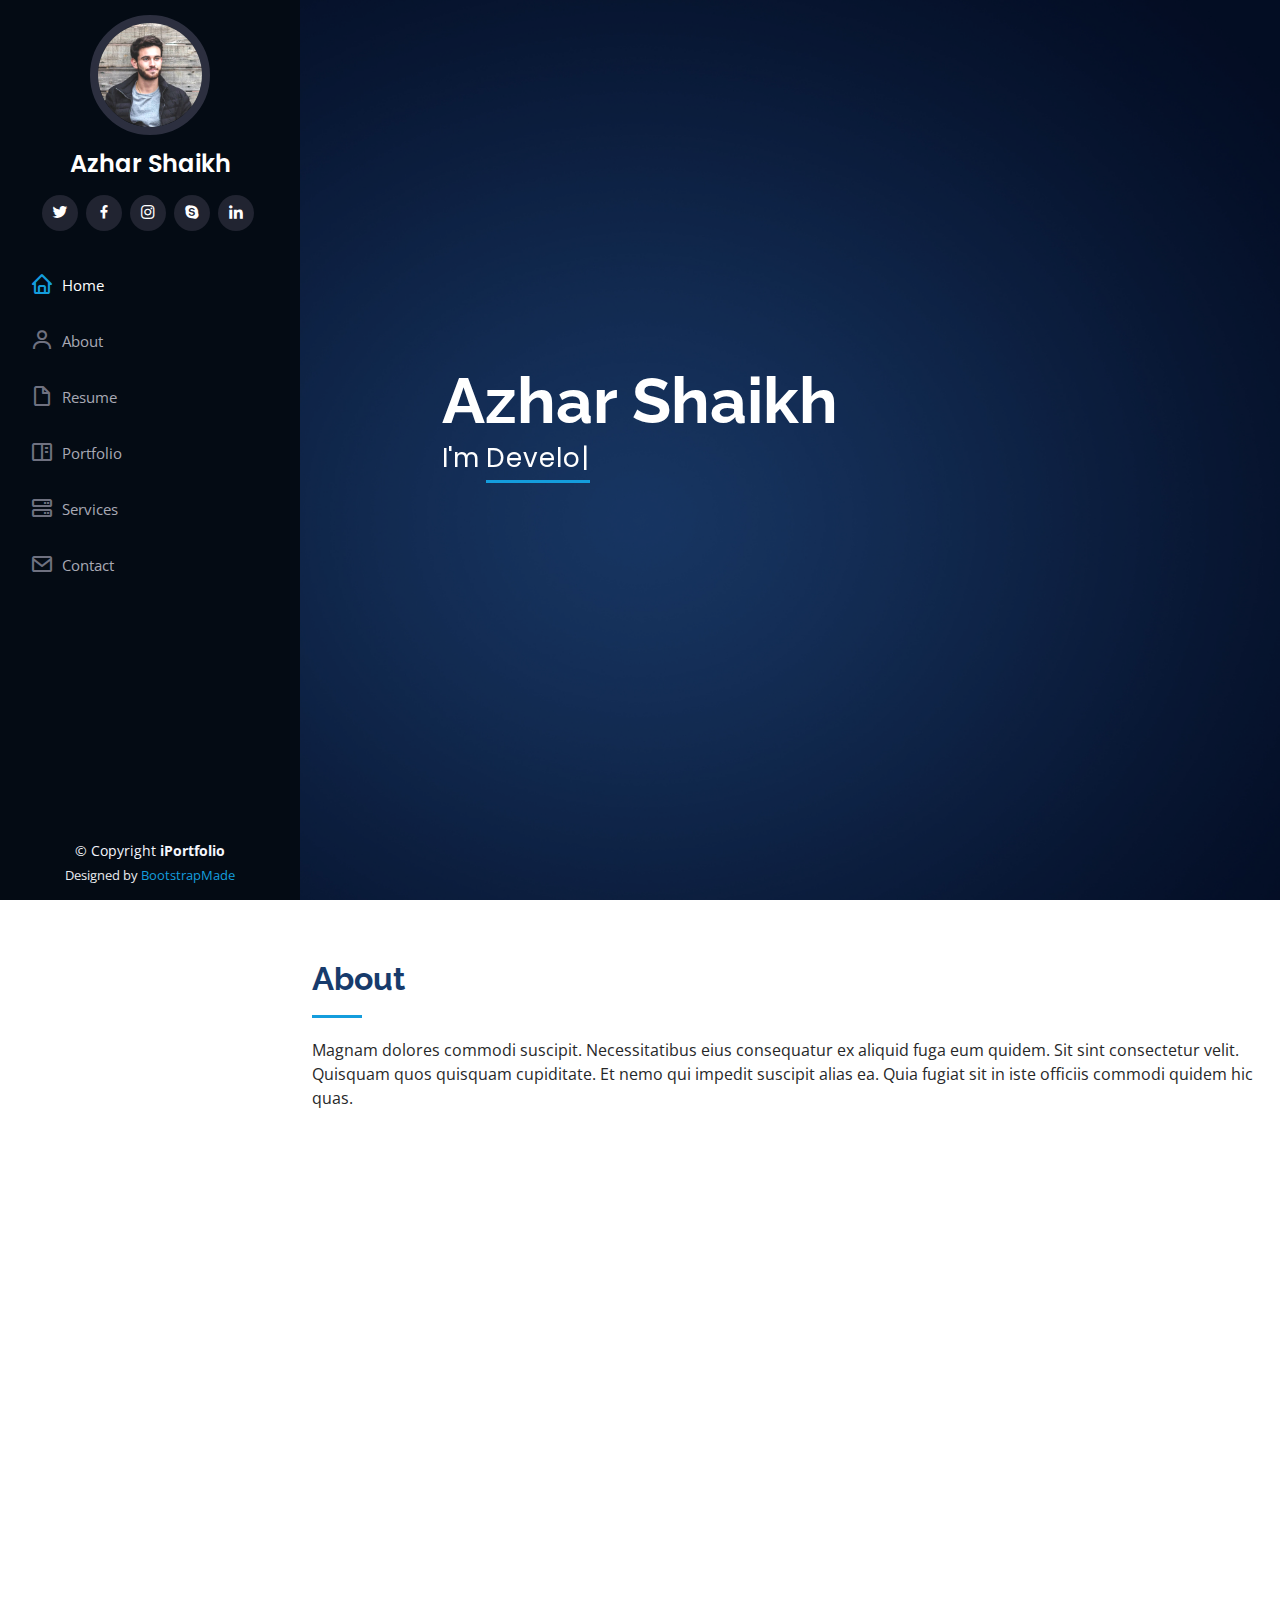
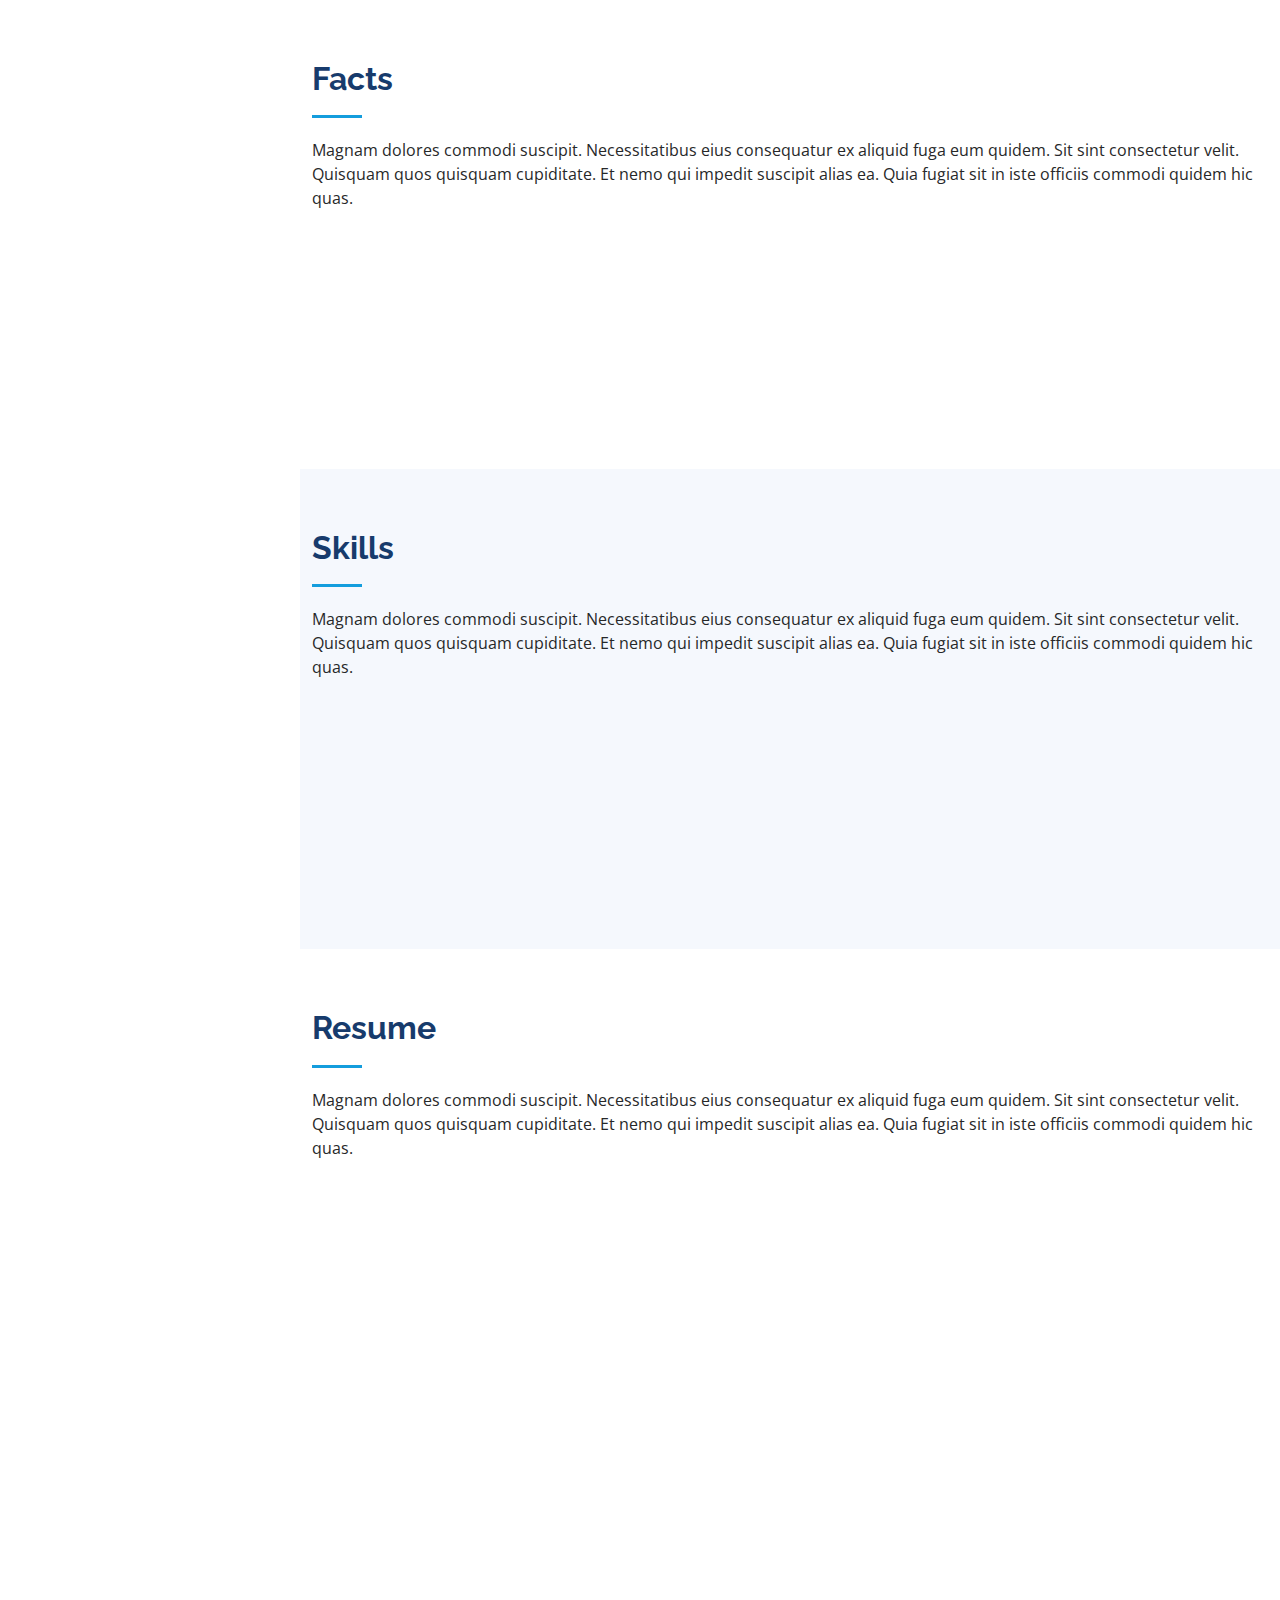
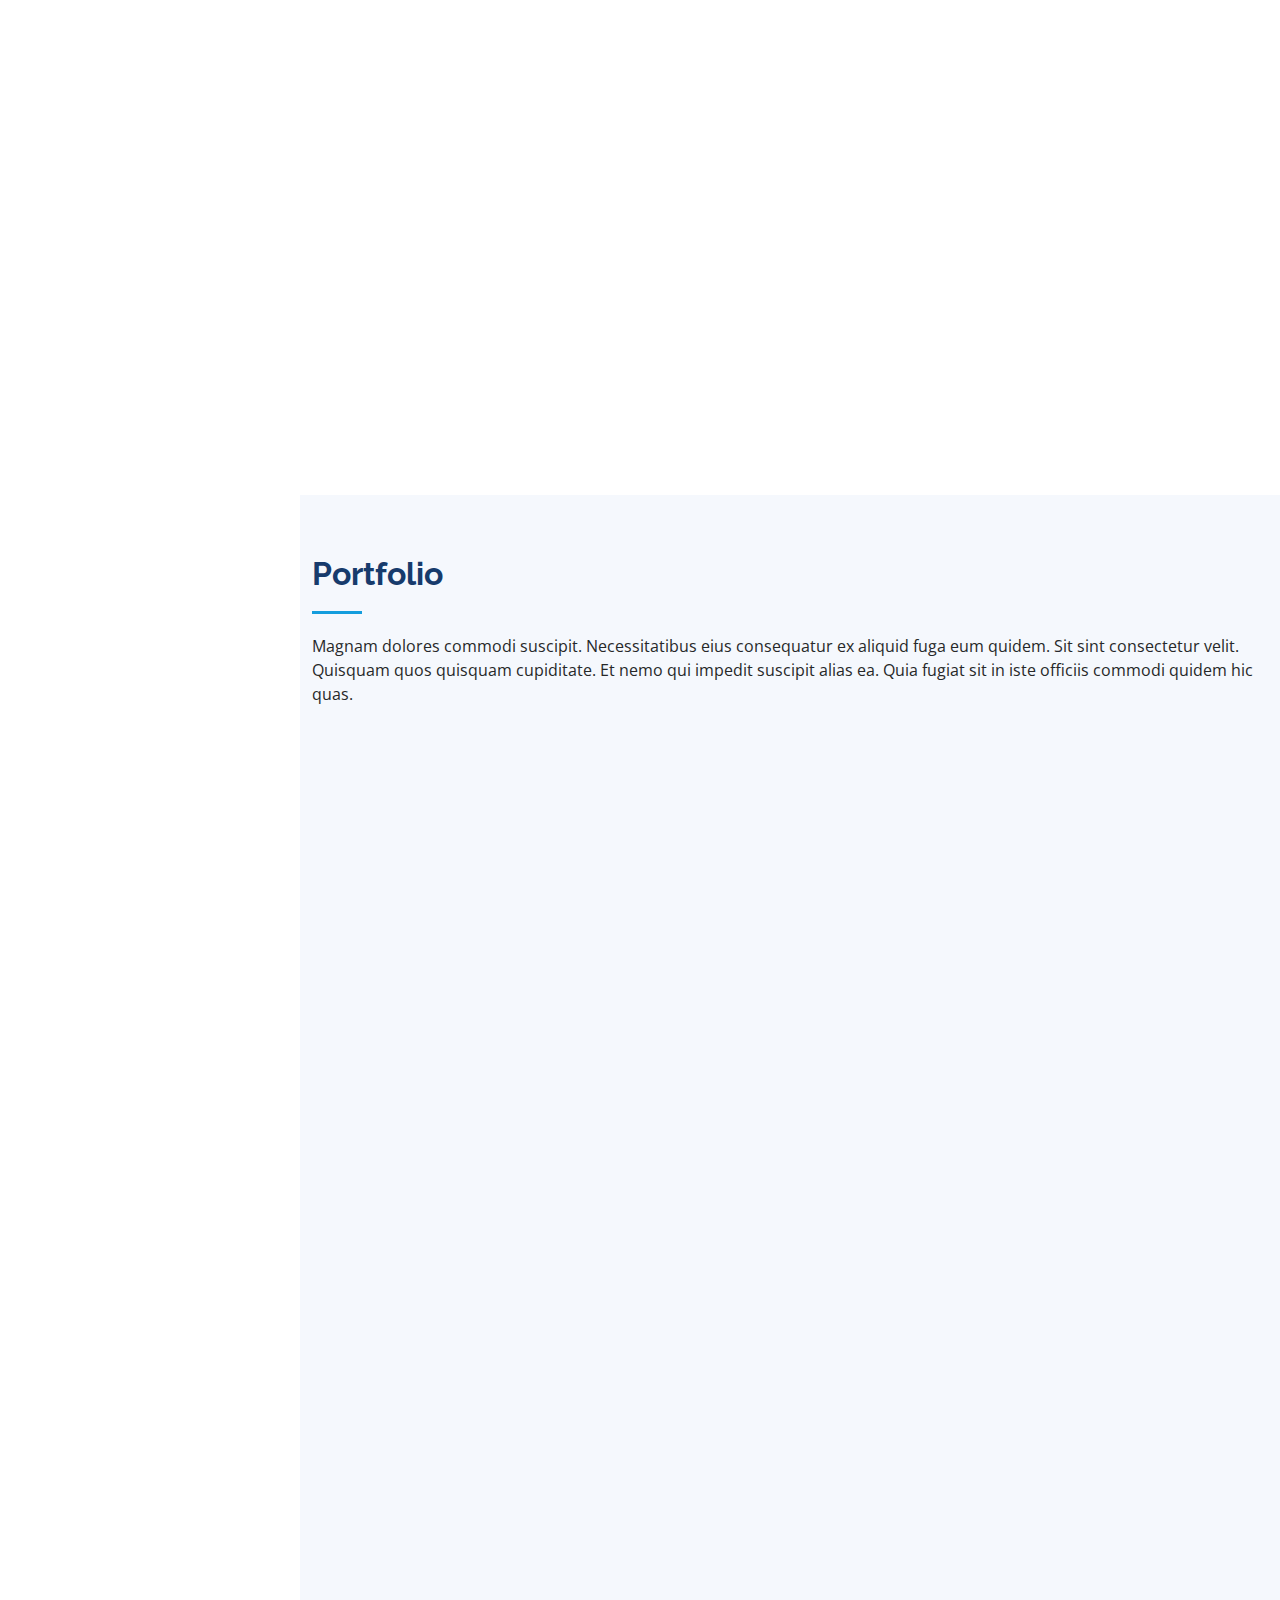
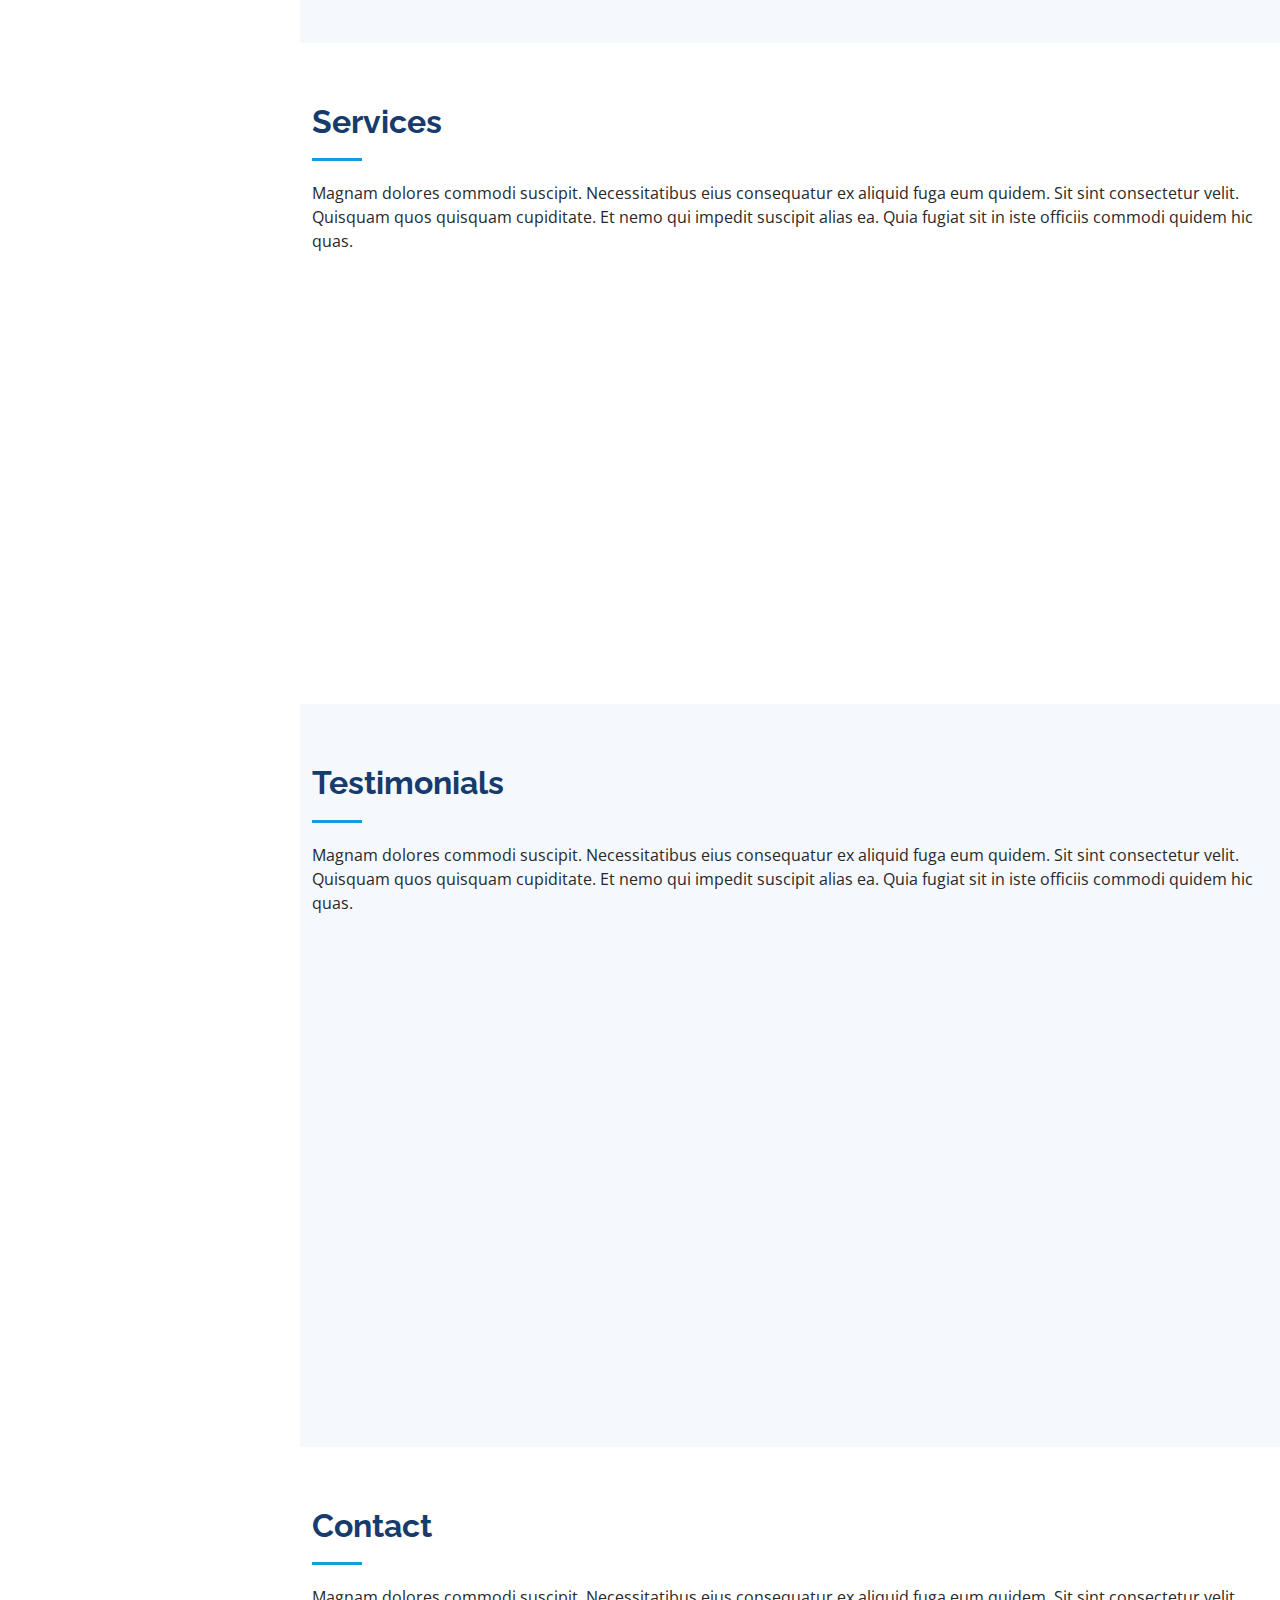
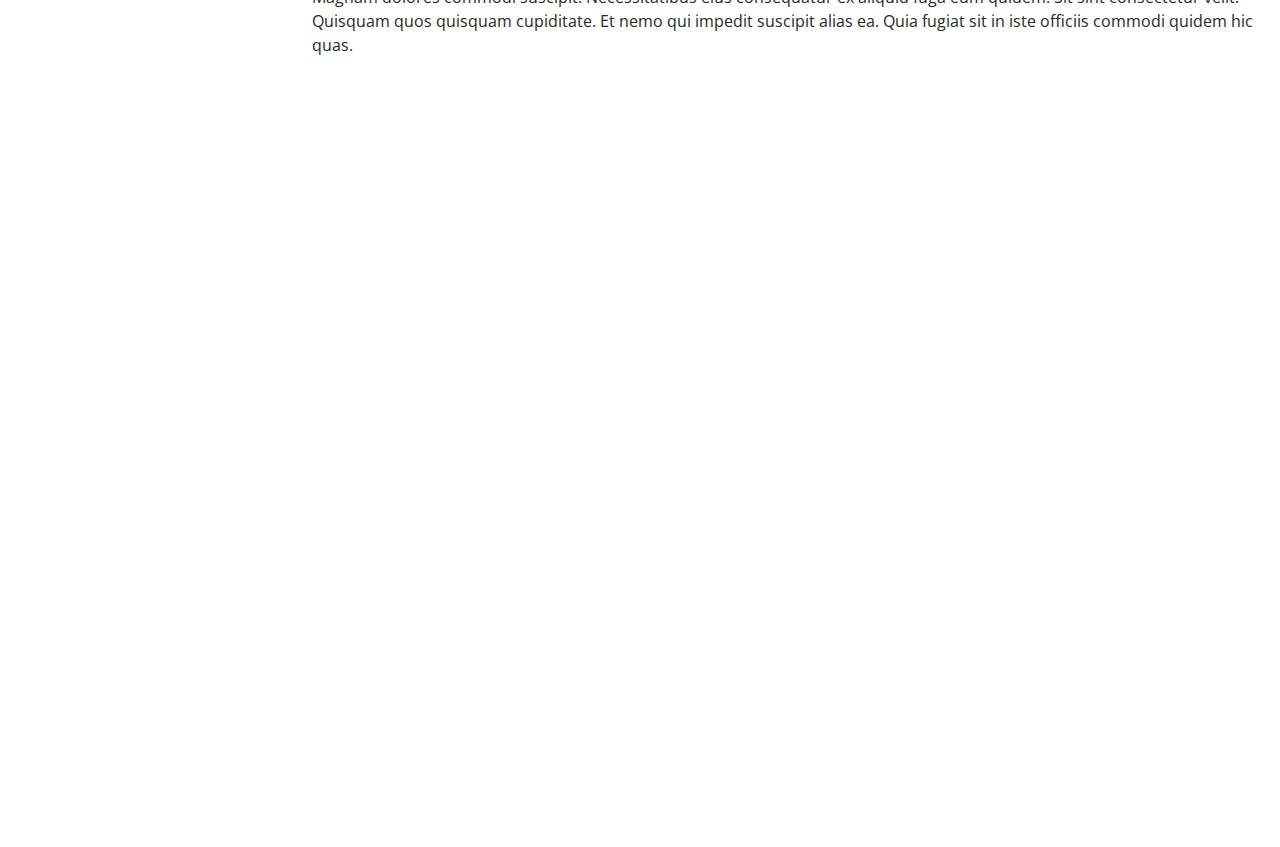
==== index.html @ 0515f38b "second commit" ====
<!DOCTYPE html>
<html lang="en">

<head>
  <meta charset="utf-8">
  <meta content="width=device-width, initial-scale=1.0" name="viewport">

  <title>Azhar Shaikh protfolio</title>
  <meta content="" name="description">
  <meta content="" name="keywords">

  <!-- Favicons -->
  <link href="assets/img/favicon.png" rel="icon">
  <link href="assets/img/apple-touch-icon.png" rel="apple-touch-icon">

  <!-- Google Fonts -->
  <link href="https://fonts.googleapis.com/css?family=Open+Sans:300,300i,400,400i,600,600i,700,700i|Raleway:300,300i,400,400i,500,500i,600,600i,700,700i|Poppins:300,300i,400,400i,500,500i,600,600i,700,700i" rel="stylesheet">

  <!-- Vendor CSS Files -->
  <link href="assets/vendor/aos/aos.css" rel="stylesheet">
  <link href="assets/vendor/bootstrap/css/bootstrap.min.css" rel="stylesheet">
  <link href="assets/vendor/bootstrap-icons/bootstrap-icons.css" rel="stylesheet">
  <link href="assets/vendor/boxicons/css/boxicons.min.css" rel="stylesheet">
  <link href="assets/vendor/glightbox/css/glightbox.min.css" rel="stylesheet">
  <link href="assets/vendor/swiper/swiper-bundle.min.css" rel="stylesheet">

  <!-- Template Main CSS File -->
  <link href="assets/css/style.css" rel="stylesheet">

  <!-- =======================================================
  * Template Name: iPortfolio - v3.9.0
  * Template URL: https://bootstrapmade.com/iportfolio-bootstrap-portfolio-websites-template/
  * Author: BootstrapMade.com
  * License: https://bootstrapmade.com/license/
  ======================================================== -->
</head>

<body>

  <!-- ======= Mobile nav toggle button ======= -->
  <i class="bi bi-list mobile-nav-toggle d-xl-none"></i>

  <!-- ======= Header ======= -->
  <header id="header">
    <div class="d-flex flex-column">

      <div class="profile">
        <img src="assets/img/profile-img.jpg" alt="" class="img-fluid rounded-circle">
        <h1 class="text-light"><a href="index.html">Azhar Shaikh</a></h1>
        <div class="social-links mt-3 text-center">
          <a href="#" class="twitter"><i class="bx bxl-twitter"></i></a>
          <a href="#" class="facebook"><i class="bx bxl-facebook"></i></a>
          <a href="#" class="instagram"><i class="bx bxl-instagram"></i></a>
          <a href="#" class="google-plus"><i class="bx bxl-skype"></i></a>
          <a href="#" class="linkedin"><i class="bx bxl-linkedin"></i></a>
        </div>
      </div>

      <nav id="navbar" class="nav-menu navbar">
        <ul>
          <li><a href="#hero" class="nav-link scrollto active"><i class="bx bx-home"></i> <span>Home</span></a></li>
          <li><a href="#about" class="nav-link scrollto"><i class="bx bx-user"></i> <span>About</span></a></li>
          <li><a href="#resume" class="nav-link scrollto"><i class="bx bx-file-blank"></i> <span>Resume</span></a></li>
          <li><a href="#portfolio" class="nav-link scrollto"><i class="bx bx-book-content"></i> <span>Portfolio</span></a></li>
          <li><a href="#services" class="nav-link scrollto"><i class="bx bx-server"></i> <span>Services</span></a></li>
          <li><a href="#contact" class="nav-link scrollto"><i class="bx bx-envelope"></i> <span>Contact</span></a></li>
        </ul>
      </nav><!-- .nav-menu -->
    </div>
  </header><!-- End Header -->

  <!-- ======= Hero Section ======= -->
  <section id="hero" class="d-flex flex-column justify-content-center align-items-center">
    <div class="hero-container" data-aos="fade-in">
      <h1>Azhar Shaikh</h1>
      <p>I'm <span class="typed" data-typed-items="Developer, Freelancer, Contant-edit"></span></p>
    </div>
  </section><!-- End Hero -->

  <main id="main">

    <!-- ======= About Section ======= -->
    <section id="about" class="about">
      <div class="container">

        <div class="section-title">
          <h2>About</h2>
          <p>Magnam dolores commodi suscipit. Necessitatibus eius consequatur ex aliquid fuga eum quidem. Sit sint consectetur velit. Quisquam quos quisquam cupiditate. Et nemo qui impedit suscipit alias ea. Quia fugiat sit in iste officiis commodi quidem hic quas.</p>
        </div>

        <div class="row">
          <div class="col-lg-4" data-aos="fade-right">
            <img src="assets/img/profile-img.jpg" class="img-fluid" alt="">
          </div>
          <div class="col-lg-8 pt-4 pt-lg-0 content" data-aos="fade-left">
            <h3>UI/UX Designer &amp; Web Developer.</h3>
            <p class="fst-italic">
              Lorem ipsum dolor sit amet, consectetur adipiscing elit, sed do eiusmod tempor incididunt ut labore et dolore
              magna aliqua.
            </p>
            <div class="row">
              <div class="col-lg-6">
                <ul>
                  <li><i class="bi bi-chevron-right"></i> <strong>Birthday:</strong> <span>1 May 1995</span></li>
                  <li><i class="bi bi-chevron-right"></i> <strong>Website:</strong> <span>www.example.com</span></li>
                  <li><i class="bi bi-chevron-right"></i> <strong>Phone:</strong> <span>+123 456 7890</span></li>
                  <li><i class="bi bi-chevron-right"></i> <strong>City:</strong> <span>New York, USA</span></li>
                </ul>
              </div>
              <div class="col-lg-6">
                <ul>
                  <li><i class="bi bi-chevron-right"></i> <strong>Age:</strong> <span>30</span></li>
                  <li><i class="bi bi-chevron-right"></i> <strong>Degree:</strong> <span>Master</span></li>
                  <li><i class="bi bi-chevron-right"></i> <strong>PhEmailone:</strong> <span>email@example.com</span></li>
                  <li><i class="bi bi-chevron-right"></i> <strong>Freelance:</strong> <span>Available</span></li>
                </ul>
              </div>
            </div>
            <p>
              Officiis eligendi itaque labore et dolorum mollitia officiis optio vero. Quisquam sunt adipisci omnis et ut. Nulla accusantium dolor incidunt officia tempore. Et eius omnis.
              Cupiditate ut dicta maxime officiis quidem quia. Sed et consectetur qui quia repellendus itaque neque. Aliquid amet quidem ut quaerat cupiditate. Ab et eum qui repellendus omnis culpa magni laudantium dolores.
            </p>
          </div>
        </div>

      </div>
    </section><!-- End About Section -->

    <!-- ======= Facts Section ======= -->
    <section id="facts" class="facts">
      <div class="container">

        <div class="section-title">
          <h2>Facts</h2>
          <p>Magnam dolores commodi suscipit. Necessitatibus eius consequatur ex aliquid fuga eum quidem. Sit sint consectetur velit. Quisquam quos quisquam cupiditate. Et nemo qui impedit suscipit alias ea. Quia fugiat sit in iste officiis commodi quidem hic quas.</p>
        </div>

        <div class="row no-gutters">

          <div class="col-lg-3 col-md-6 d-md-flex align-items-md-stretch" data-aos="fade-up">
            <div class="count-box">
              <i class="bi bi-emoji-smile"></i>
              <span data-purecounter-start="0" data-purecounter-end="232" data-purecounter-duration="1" class="purecounter"></span>
              <p><strong>Happy Clients</strong> consequuntur quae</p>
            </div>
          </div>

          <div class="col-lg-3 col-md-6 d-md-flex align-items-md-stretch" data-aos="fade-up" data-aos-delay="100">
            <div class="count-box">
              <i class="bi bi-journal-richtext"></i>
              <span data-purecounter-start="0" data-purecounter-end="521" data-purecounter-duration="1" class="purecounter"></span>
              <p><strong>Projects</strong> adipisci atque cum quia aut</p>
            </div>
          </div>

          <div class="col-lg-3 col-md-6 d-md-flex align-items-md-stretch" data-aos="fade-up" data-aos-delay="200">
            <div class="count-box">
              <i class="bi bi-headset"></i>
              <span data-purecounter-start="0" data-purecounter-end="1453" data-purecounter-duration="1" class="purecounter"></span>
              <p><strong>Hours Of Support</strong> aut commodi quaerat</p>
            </div>
          </div>

          <div class="col-lg-3 col-md-6 d-md-flex align-items-md-stretch" data-aos="fade-up" data-aos-delay="300">
            <div class="count-box">
              <i class="bi bi-people"></i>
              <span data-purecounter-start="0" data-purecounter-end="32" data-purecounter-duration="1" class="purecounter"></span>
              <p><strong>Hard Workers</strong> rerum asperiores dolor</p>
            </div>
          </div>

        </div>

      </div>
    </section><!-- End Facts Section -->

    <!-- ======= Skills Section ======= -->
    <section id="skills" class="skills section-bg">
      <div class="container">

        <div class="section-title">
          <h2>Skills</h2>
          <p>Magnam dolores commodi suscipit. Necessitatibus eius consequatur ex aliquid fuga eum quidem. Sit sint consectetur velit. Quisquam quos quisquam cupiditate. Et nemo qui impedit suscipit alias ea. Quia fugiat sit in iste officiis commodi quidem hic quas.</p>
        </div>

        <div class="row skills-content">

          <div class="col-lg-6" data-aos="fade-up">

            <div class="progress">
              <span class="skill">HTML <i class="val">100%</i></span>
              <div class="progress-bar-wrap">
                <div class="progress-bar" role="progressbar" aria-valuenow="100" aria-valuemin="0" aria-valuemax="100"></div>
              </div>
            </div>

            <div class="progress">
              <span class="skill">CSS <i class="val">90%</i></span>
              <div class="progress-bar-wrap">
                <div class="progress-bar" role="progressbar" aria-valuenow="90" aria-valuemin="0" aria-valuemax="100"></div>
              </div>
            </div>

            <div class="progress">
              <span class="skill">JavaScript <i class="val">75%</i></span>
              <div class="progress-bar-wrap">
                <div class="progress-bar" role="progressbar" aria-valuenow="75" aria-valuemin="0" aria-valuemax="100"></div>
              </div>
            </div>

          </div>

          <div class="col-lg-6" data-aos="fade-up" data-aos-delay="100">

            <div class="progress">
              <span class="skill">PHP <i class="val">80%</i></span>
              <div class="progress-bar-wrap">
                <div class="progress-bar" role="progressbar" aria-valuenow="80" aria-valuemin="0" aria-valuemax="100"></div>
              </div>
            </div>

            <div class="progress">
              <span class="skill">WordPress/CMS <i class="val">90%</i></span>
              <div class="progress-bar-wrap">
                <div class="progress-bar" role="progressbar" aria-valuenow="90" aria-valuemin="0" aria-valuemax="100"></div>
              </div>
            </div>

            <div class="progress">
              <span class="skill">Photoshop <i class="val">55%</i></span>
              <div class="progress-bar-wrap">
                <div class="progress-bar" role="progressbar" aria-valuenow="55" aria-valuemin="0" aria-valuemax="100"></div>
              </div>
            </div>

          </div>

        </div>

      </div>
    </section><!-- End Skills Section -->

    <!-- ======= Resume Section ======= -->
    <section id="resume" class="resume">
      <div class="container">

        <div class="section-title">
          <h2>Resume</h2>
          <p>Magnam dolores commodi suscipit. Necessitatibus eius consequatur ex aliquid fuga eum quidem. Sit sint consectetur velit. Quisquam quos quisquam cupiditate. Et nemo qui impedit suscipit alias ea. Quia fugiat sit in iste officiis commodi quidem hic quas.</p>
        </div>

        <div class="row">
          <div class="col-lg-6" data-aos="fade-up">
            <h3 class="resume-title">Sumary</h3>
            <div class="resume-item pb-0">
              <h4>Alex Smith</h4>
              <p><em>Innovative and deadline-driven Graphic Designer with 3+ years of experience designing and developing user-centered digital/print marketing material from initial concept to final, polished deliverable.</em></p>
              <ul>
                <li>Portland par 127,Orlando, FL</li>
                <li>(123) 456-7891</li>
                <li>alice.barkley@example.com</li>
              </ul>
            </div>

            <h3 class="resume-title">Education</h3>
            <div class="resume-item">
              <h4>Master of Fine Arts &amp; Graphic Design</h4>
              <h5>2015 - 2016</h5>
              <p><em>Rochester Institute of Technology, Rochester, NY</em></p>
              <p>Qui deserunt veniam. Et sed aliquam labore tempore sed quisquam iusto autem sit. Ea vero voluptatum qui ut dignissimos deleniti nerada porti sand markend</p>
            </div>
            <div class="resume-item">
              <h4>Bachelor of Fine Arts &amp; Graphic Design</h4>
              <h5>2010 - 2014</h5>
              <p><em>Rochester Institute of Technology, Rochester, NY</em></p>
              <p>Quia nobis sequi est occaecati aut. Repudiandae et iusto quae reiciendis et quis Eius vel ratione eius unde vitae rerum voluptates asperiores voluptatem Earum molestiae consequatur neque etlon sader mart dila</p>
            </div>
          </div>
          <div class="col-lg-6" data-aos="fade-up" data-aos-delay="100">
            <h3 class="resume-title">Professional Experience</h3>
            <div class="resume-item">
              <h4>Senior graphic design specialist</h4>
              <h5>2019 - Present</h5>
              <p><em>Experion, New York, NY </em></p>
              <ul>
                <li>Lead in the design, development, and implementation of the graphic, layout, and production communication materials</li>
                <li>Delegate tasks to the 7 members of the design team and provide counsel on all aspects of the project. </li>
                <li>Supervise the assessment of all graphic materials in order to ensure quality and accuracy of the design</li>
                <li>Oversee the efficient use of production project budgets ranging from $2,000 - $25,000</li>
              </ul>
            </div>
            <div class="resume-item">
              <h4>Graphic design specialist</h4>
              <h5>2017 - 2018</h5>
              <p><em>Stepping Stone Advertising, New York, NY</em></p>
              <ul>
                <li>Developed numerous marketing programs (logos, brochures,infographics, presentations, and advertisements).</li>
                <li>Managed up to 5 projects or tasks at a given time while under pressure</li>
                <li>Recommended and consulted with clients on the most appropriate graphic design</li>
                <li>Created 4+ design presentations and proposals a month for clients and account managers</li>
              </ul>
            </div>
          </div>
        </div>

      </div>
    </section><!-- End Resume Section -->

    <!-- ======= Portfolio Section ======= -->
    <section id="portfolio" class="portfolio section-bg">
      <div class="container">

        <div class="section-title">
          <h2>Portfolio</h2>
          <p>Magnam dolores commodi suscipit. Necessitatibus eius consequatur ex aliquid fuga eum quidem. Sit sint consectetur velit. Quisquam quos quisquam cupiditate. Et nemo qui impedit suscipit alias ea. Quia fugiat sit in iste officiis commodi quidem hic quas.</p>
        </div>

        <div class="row" data-aos="fade-up">
          <div class="col-lg-12 d-flex justify-content-center">
            <ul id="portfolio-flters">
              <li data-filter="*" class="filter-active">All</li>
              <li data-filter=".filter-app">App</li>
              <li data-filter=".filter-card">Card</li>
              <li data-filter=".filter-web">Web</li>
            </ul>
          </div>
        </div>

        <div class="row portfolio-container" data-aos="fade-up" data-aos-delay="100">

          <div class="col-lg-4 col-md-6 portfolio-item filter-app">
            <div class="portfolio-wrap">
              <img src="assets/img/portfolio/portfolio-1.jpg" class="img-fluid" alt="">
              <div class="portfolio-links">
                <a href="assets/img/portfolio/portfolio-1.jpg" data-gallery="portfolioGallery" class="portfolio-lightbox" title="App 1"><i class="bx bx-plus"></i></a>
                <a href="portfolio-details.html" title="More Details"><i class="bx bx-link"></i></a>
              </div>
            </div>
          </div>

          <div class="col-lg-4 col-md-6 portfolio-item filter-web">
            <div class="portfolio-wrap">
              <img src="assets/img/portfolio/portfolio-2.jpg" class="img-fluid" alt="">
              <div class="portfolio-links">
                <a href="assets/img/portfolio/portfolio-2.jpg" data-gallery="portfolioGallery" class="portfolio-lightbox" title="Web 3"><i class="bx bx-plus"></i></a>
                <a href="portfolio-details.html" title="More Details"><i class="bx bx-link"></i></a>
              </div>
            </div>
          </div>

          <div class="col-lg-4 col-md-6 portfolio-item filter-app">
            <div class="portfolio-wrap">
              <img src="assets/img/portfolio/portfolio-3.jpg" class="img-fluid" alt="">
              <div class="portfolio-links">
                <a href="assets/img/portfolio/portfolio-3.jpg" data-gallery="portfolioGallery" class="portfolio-lightbox" title="App 2"><i class="bx bx-plus"></i></a>
                <a href="portfolio-details.html" title="More Details"><i class="bx bx-link"></i></a>
              </div>
            </div>
          </div>

          <div class="col-lg-4 col-md-6 portfolio-item filter-card">
            <div class="portfolio-wrap">
              <img src="assets/img/portfolio/portfolio-4.jpg" class="img-fluid" alt="">
              <div class="portfolio-links">
                <a href="assets/img/portfolio/portfolio-4.jpg" data-gallery="portfolioGallery" class="portfolio-lightbox" title="Card 2"><i class="bx bx-plus"></i></a>
                <a href="portfolio-details.html" title="More Details"><i class="bx bx-link"></i></a>
              </div>
            </div>
          </div>

          <div class="col-lg-4 col-md-6 portfolio-item filter-web">
            <div class="portfolio-wrap">
              <img src="assets/img/portfolio/portfolio-5.jpg" class="img-fluid" alt="">
              <div class="portfolio-links">
                <a href="assets/img/portfolio/portfolio-5.jpg" data-gallery="portfolioGallery" class="portfolio-lightbox" title="Web 2"><i class="bx bx-plus"></i></a>
                <a href="portfolio-details.html" title="More Details"><i class="bx bx-link"></i></a>
              </div>
            </div>
          </div>

          <div class="col-lg-4 col-md-6 portfolio-item filter-app">
            <div class="portfolio-wrap">
              <img src="assets/img/portfolio/portfolio-6.jpg" class="img-fluid" alt="">
              <div class="portfolio-links">
                <a href="assets/img/portfolio/portfolio-6.jpg" data-gallery="portfolioGallery" class="portfolio-lightbox" title="App 3"><i class="bx bx-plus"></i></a>
                <a href="portfolio-details.html" title="More Details"><i class="bx bx-link"></i></a>
              </div>
            </div>
          </div>

          <div class="col-lg-4 col-md-6 portfolio-item filter-card">
            <div class="portfolio-wrap">
              <img src="assets/img/portfolio/portfolio-7.jpg" class="img-fluid" alt="">
              <div class="portfolio-links">
                <a href="assets/img/portfolio/portfolio-7.jpg" data-gallery="portfolioGallery" class="portfolio-lightbox" title="Card 1"><i class="bx bx-plus"></i></a>
                <a href="portfolio-details.html" title="More Details"><i class="bx bx-link"></i></a>
              </div>
            </div>
          </div>

          <div class="col-lg-4 col-md-6 portfolio-item filter-card">
            <div class="portfolio-wrap">
              <img src="assets/img/portfolio/portfolio-8.jpg" class="img-fluid" alt="">
              <div class="portfolio-links">
                <a href="assets/img/portfolio/portfolio-8.jpg" data-gallery="portfolioGallery" class="portfolio-lightbox" title="Card 3"><i class="bx bx-plus"></i></a>
                <a href="portfolio-details.html" title="More Details"><i class="bx bx-link"></i></a>
              </div>
            </div>
          </div>

          <div class="col-lg-4 col-md-6 portfolio-item filter-web">
            <div class="portfolio-wrap">
              <img src="assets/img/portfolio/portfolio-9.jpg" class="img-fluid" alt="">
              <div class="portfolio-links">
                <a href="assets/img/portfolio/portfolio-9.jpg" data-gallery="portfolioGallery" class="portfolio-lightbox" title="Web 3"><i class="bx bx-plus"></i></a>
                <a href="portfolio-details.html" title="More Details"><i class="bx bx-link"></i></a>
              </div>
            </div>
          </div>

        </div>

      </div>
    </section><!-- End Portfolio Section -->

    <!-- ======= Services Section ======= -->
    <section id="services" class="services">
      <div class="container">

        <div class="section-title">
          <h2>Services</h2>
          <p>Magnam dolores commodi suscipit. Necessitatibus eius consequatur ex aliquid fuga eum quidem. Sit sint consectetur velit. Quisquam quos quisquam cupiditate. Et nemo qui impedit suscipit alias ea. Quia fugiat sit in iste officiis commodi quidem hic quas.</p>
        </div>

        <div class="row">
          <div class="col-lg-4 col-md-6 icon-box" data-aos="fade-up">
            <div class="icon"><i class="bi bi-briefcase"></i></div>
            <h4 class="title"><a href="">Lorem Ipsum</a></h4>
            <p class="description">Voluptatum deleniti atque corrupti quos dolores et quas molestias excepturi sint occaecati cupiditate non provident</p>
          </div>
          <div class="col-lg-4 col-md-6 icon-box" data-aos="fade-up" data-aos-delay="100">
            <div class="icon"><i class="bi bi-card-checklist"></i></div>
            <h4 class="title"><a href="">Dolor Sitema</a></h4>
            <p class="description">Minim veniam, quis nostrud exercitation ullamco laboris nisi ut aliquip ex ea commodo consequat tarad limino ata</p>
          </div>
          <div class="col-lg-4 col-md-6 icon-box" data-aos="fade-up" data-aos-delay="200">
            <div class="icon"><i class="bi bi-bar-chart"></i></div>
            <h4 class="title"><a href="">Sed ut perspiciatis</a></h4>
            <p class="description">Duis aute irure dolor in reprehenderit in voluptate velit esse cillum dolore eu fugiat nulla pariatur</p>
          </div>
          <div class="col-lg-4 col-md-6 icon-box" data-aos="fade-up" data-aos-delay="300">
            <div class="icon"><i class="bi bi-binoculars"></i></div>
            <h4 class="title"><a href="">Magni Dolores</a></h4>
            <p class="description">Excepteur sint occaecat cupidatat non proident, sunt in culpa qui officia deserunt mollit anim id est laborum</p>
          </div>
          <div class="col-lg-4 col-md-6 icon-box" data-aos="fade-up" data-aos-delay="400">
            <div class="icon"><i class="bi bi-brightness-high"></i></div>
            <h4 class="title"><a href="">Nemo Enim</a></h4>
            <p class="description">At vero eos et accusamus et iusto odio dignissimos ducimus qui blanditiis praesentium voluptatum deleniti atque</p>
          </div>
          <div class="col-lg-4 col-md-6 icon-box" data-aos="fade-up" data-aos-delay="500">
            <div class="icon"><i class="bi bi-calendar4-week"></i></div>
            <h4 class="title"><a href="">Eiusmod Tempor</a></h4>
            <p class="description">Et harum quidem rerum facilis est et expedita distinctio. Nam libero tempore, cum soluta nobis est eligendi</p>
          </div>
        </div>

      </div>
    </section><!-- End Services Section -->

    <!-- ======= Testimonials Section ======= -->
    <section id="testimonials" class="testimonials section-bg">
      <div class="container">

        <div class="section-title">
          <h2>Testimonials</h2>
          <p>Magnam dolores commodi suscipit. Necessitatibus eius consequatur ex aliquid fuga eum quidem. Sit sint consectetur velit. Quisquam quos quisquam cupiditate. Et nemo qui impedit suscipit alias ea. Quia fugiat sit in iste officiis commodi quidem hic quas.</p>
        </div>

        <div class="testimonials-slider swiper" data-aos="fade-up" data-aos-delay="100">
          <div class="swiper-wrapper">

            <div class="swiper-slide">
              <div class="testimonial-item" data-aos="fade-up">
                <p>
                  <i class="bx bxs-quote-alt-left quote-icon-left"></i>
                  Proin iaculis purus consequat sem cure digni ssim donec porttitora entum suscipit rhoncus. Accusantium quam, ultricies eget id, aliquam eget nibh et. Maecen aliquam, risus at semper.
                  <i class="bx bxs-quote-alt-right quote-icon-right"></i>
                </p>
                <img src="assets/img/testimonials/testimonials-1.jpg" class="testimonial-img" alt="">
                <h3>Saul Goodman</h3>
                <h4>Ceo &amp; Founder</h4>
              </div>
            </div><!-- End testimonial item -->

            <div class="swiper-slide">
              <div class="testimonial-item" data-aos="fade-up" data-aos-delay="100">
                <p>
                  <i class="bx bxs-quote-alt-left quote-icon-left"></i>
                  Export tempor illum tamen malis malis eram quae irure esse labore quem cillum quid cillum eram malis quorum velit fore eram velit sunt aliqua noster fugiat irure amet legam anim culpa.
                  <i class="bx bxs-quote-alt-right quote-icon-right"></i>
                </p>
                <img src="assets/img/testimonials/testimonials-2.jpg" class="testimonial-img" alt="">
                <h3>Sara Wilsson</h3>
                <h4>Designer</h4>
              </div>
            </div><!-- End testimonial item -->

            <div class="swiper-slide">
              <div class="testimonial-item" data-aos="fade-up" data-aos-delay="200">
                <p>
                  <i class="bx bxs-quote-alt-left quote-icon-left"></i>
                  Enim nisi quem export duis labore cillum quae magna enim sint quorum nulla quem veniam duis minim tempor labore quem eram duis noster aute amet eram fore quis sint minim.
                  <i class="bx bxs-quote-alt-right quote-icon-right"></i>
                </p>
                <img src="assets/img/testimonials/testimonials-3.jpg" class="testimonial-img" alt="">
                <h3>Jena Karlis</h3>
                <h4>Store Owner</h4>
              </div>
            </div><!-- End testimonial item -->

            <div class="swiper-slide">
              <div class="testimonial-item" data-aos="fade-up" data-aos-delay="300">
                <p>
                  <i class="bx bxs-quote-alt-left quote-icon-left"></i>
                  Fugiat enim eram quae cillum dolore dolor amet nulla culpa multos export minim fugiat minim velit minim dolor enim duis veniam ipsum anim magna sunt elit fore quem dolore labore illum veniam.
                  <i class="bx bxs-quote-alt-right quote-icon-right"></i>
                </p>
                <img src="assets/img/testimonials/testimonials-4.jpg" class="testimonial-img" alt="">
                <h3>Matt Brandon</h3>
                <h4>Freelancer</h4>
              </div>
            </div><!-- End testimonial item -->

            <div class="swiper-slide">
              <div class="testimonial-item" data-aos="fade-up" data-aos-delay="400">
                <p>
                  <i class="bx bxs-quote-alt-left quote-icon-left"></i>
                  Quis quorum aliqua sint quem legam fore sunt eram irure aliqua veniam tempor noster veniam enim culpa labore duis sunt culpa nulla illum cillum fugiat legam esse veniam culpa fore nisi cillum quid.
                  <i class="bx bxs-quote-alt-right quote-icon-right"></i>
                </p>
                <img src="assets/img/testimonials/testimonials-5.jpg" class="testimonial-img" alt="">
                <h3>John Larson</h3>
                <h4>Entrepreneur</h4>
              </div>
            </div><!-- End testimonial item -->

          </div>
          <div class="swiper-pagination"></div>
        </div>

      </div>
    </section><!-- End Testimonials Section -->

    <!-- ======= Contact Section ======= -->
    <section id="contact" class="contact">
      <div class="container">

        <div class="section-title">
          <h2>Contact</h2>
          <p>Magnam dolores commodi suscipit. Necessitatibus eius consequatur ex aliquid fuga eum quidem. Sit sint consectetur velit. Quisquam quos quisquam cupiditate. Et nemo qui impedit suscipit alias ea. Quia fugiat sit in iste officiis commodi quidem hic quas.</p>
        </div>

        <div class="row" data-aos="fade-in">

          <div class="col-lg-5 d-flex align-items-stretch">
            <div class="info">
              <div class="address">
                <i class="bi bi-geo-alt"></i>
                <h4>Location:</h4>
                <p>A108 Adam Street, New York, NY 535022</p>
              </div>

              <div class="email">
                <i class="bi bi-envelope"></i>
                <h4>Email:</h4>
                <p>info@example.com</p>
              </div>

              <div class="phone">
                <i class="bi bi-phone"></i>
                <h4>Call:</h4>
                <p>+1 5589 55488 55s</p>
              </div>

              <iframe src="https://www.google.com/maps/embed?pb=!1m14!1m8!1m3!1d12097.433213460943!2d-74.0062269!3d40.7101282!3m2!1i1024!2i768!4f13.1!3m3!1m2!1s0x0%3A0xb89d1fe6bc499443!2sDowntown+Conference+Center!5e0!3m2!1smk!2sbg!4v1539943755621" frameborder="0" style="border:0; width: 100%; height: 290px;" allowfullscreen></iframe>
            </div>

          </div>

          <div class="col-lg-7 mt-5 mt-lg-0 d-flex align-items-stretch">
            <form action="forms/contact.php" method="post" role="form" class="php-email-form">
              <div class="row">
                <div class="form-group col-md-6">
                  <label for="name">Your Name</label>
                  <input type="text" name="name" class="form-control" id="name" required>
                </div>
                <div class="form-group col-md-6">
                  <label for="name">Your Email</label>
                  <input type="email" class="form-control" name="email" id="email" required>
                </div>
              </div>
              <div class="form-group">
                <label for="name">Subject</label>
                <input type="text" class="form-control" name="subject" id="subject" required>
              </div>
              <div class="form-group">
                <label for="name">Message</label>
                <textarea class="form-control" name="message" rows="10" required></textarea>
              </div>
              <div class="my-3">
                <div class="loading">Loading</div>
                <div class="error-message"></div>
                <div class="sent-message">Your message has been sent. Thank you!</div>
              </div>
              <div class="text-center"><button type="submit">Send Message</button></div>
            </form>
          </div>

        </div>

      </div>
    </section><!-- End Contact Section -->

  </main><!-- End #main -->

  <!-- ======= Footer ======= -->
  <footer id="footer">
    <div class="container">
      <div class="copyright">
        &copy; Copyright <strong><span>iPortfolio</span></strong>
      </div>
      <div class="credits">
        <!-- All the links in the footer should remain intact. -->
        <!-- You can delete the links only if you purchased the pro version. -->
        <!-- Licensing information: https://bootstrapmade.com/license/ -->
        <!-- Purchase the pro version with working PHP/AJAX contact form: https://bootstrapmade.com/iportfolio-bootstrap-portfolio-websites-template/ -->
        Designed by <a href="https://bootstrapmade.com/">BootstrapMade</a>
      </div>
    </div>
  </footer><!-- End  Footer -->

  <a href="#" class="back-to-top d-flex align-items-center justify-content-center"><i class="bi bi-arrow-up-short"></i></a>

  <!-- Vendor JS Files -->
  <script src="assets/vendor/purecounter/purecounter_vanilla.js"></script>
  <script src="assets/vendor/aos/aos.js"></script>
  <script src="assets/vendor/bootstrap/js/bootstrap.bundle.min.js"></script>
  <script src="assets/vendor/glightbox/js/glightbox.min.js"></script>
  <script src="assets/vendor/isotope-layout/isotope.pkgd.min.js"></script>
  <script src="assets/vendor/swiper/swiper-bundle.min.js"></script>
  <script src="assets/vendor/typed.js/typed.min.js"></script>
  <script src="assets/vendor/waypoints/noframework.waypoints.js"></script>
  <script src="assets/vendor/php-email-form/validate.js"></script>

  <!-- Template Main JS File -->
  <script src="assets/js/main.js"></script>

</body>

</html>
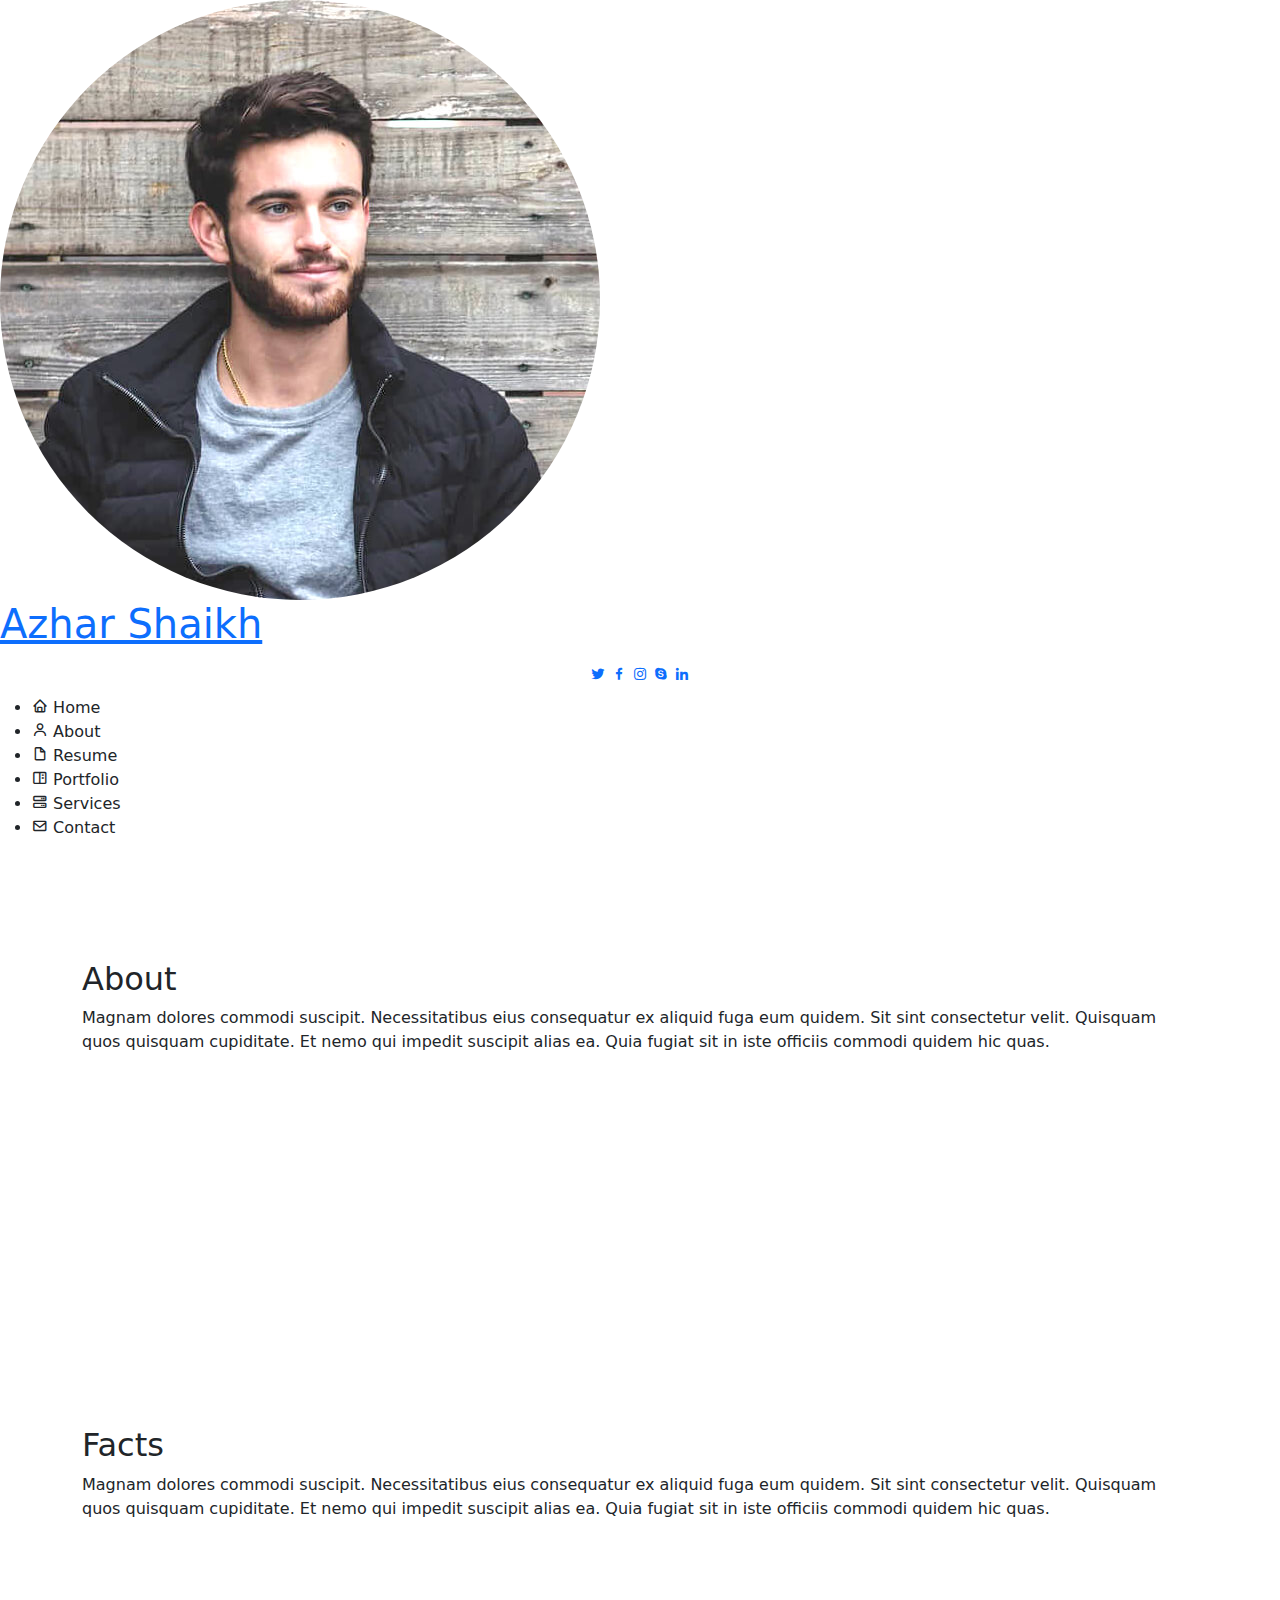
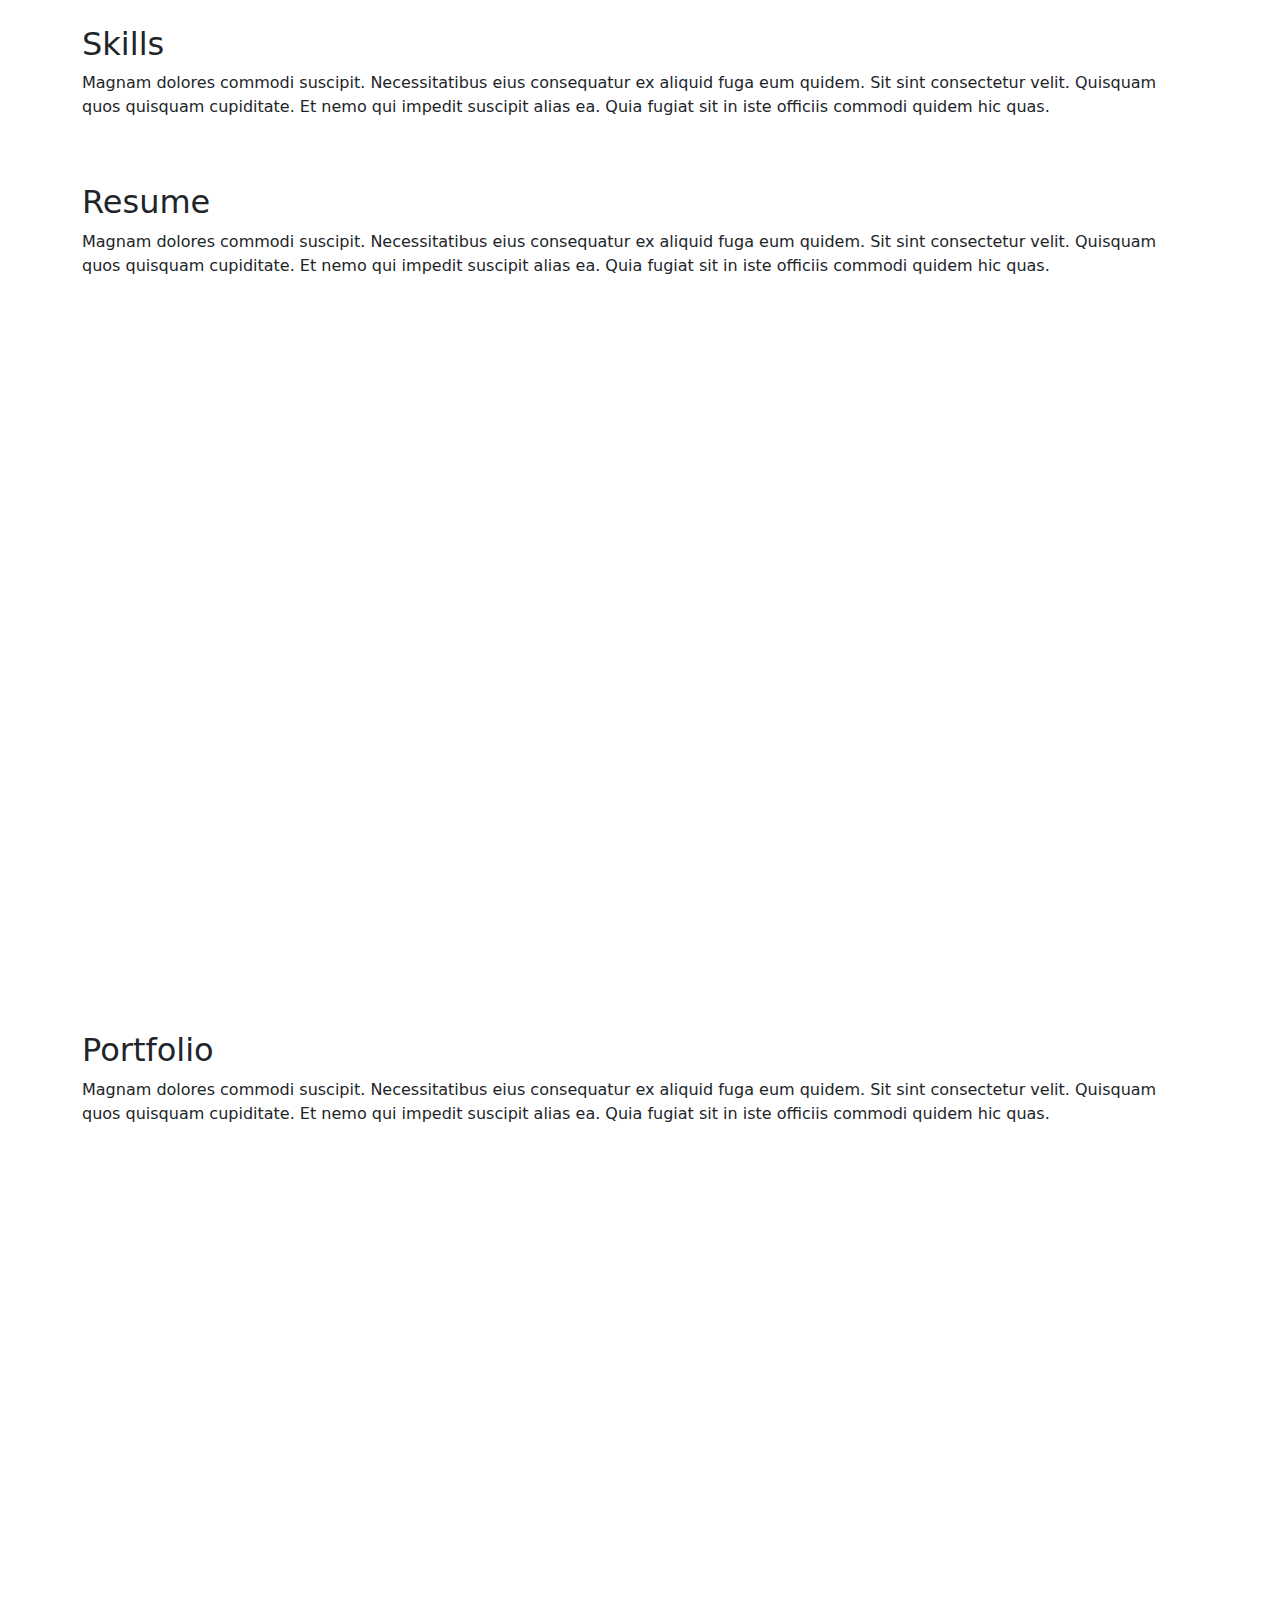
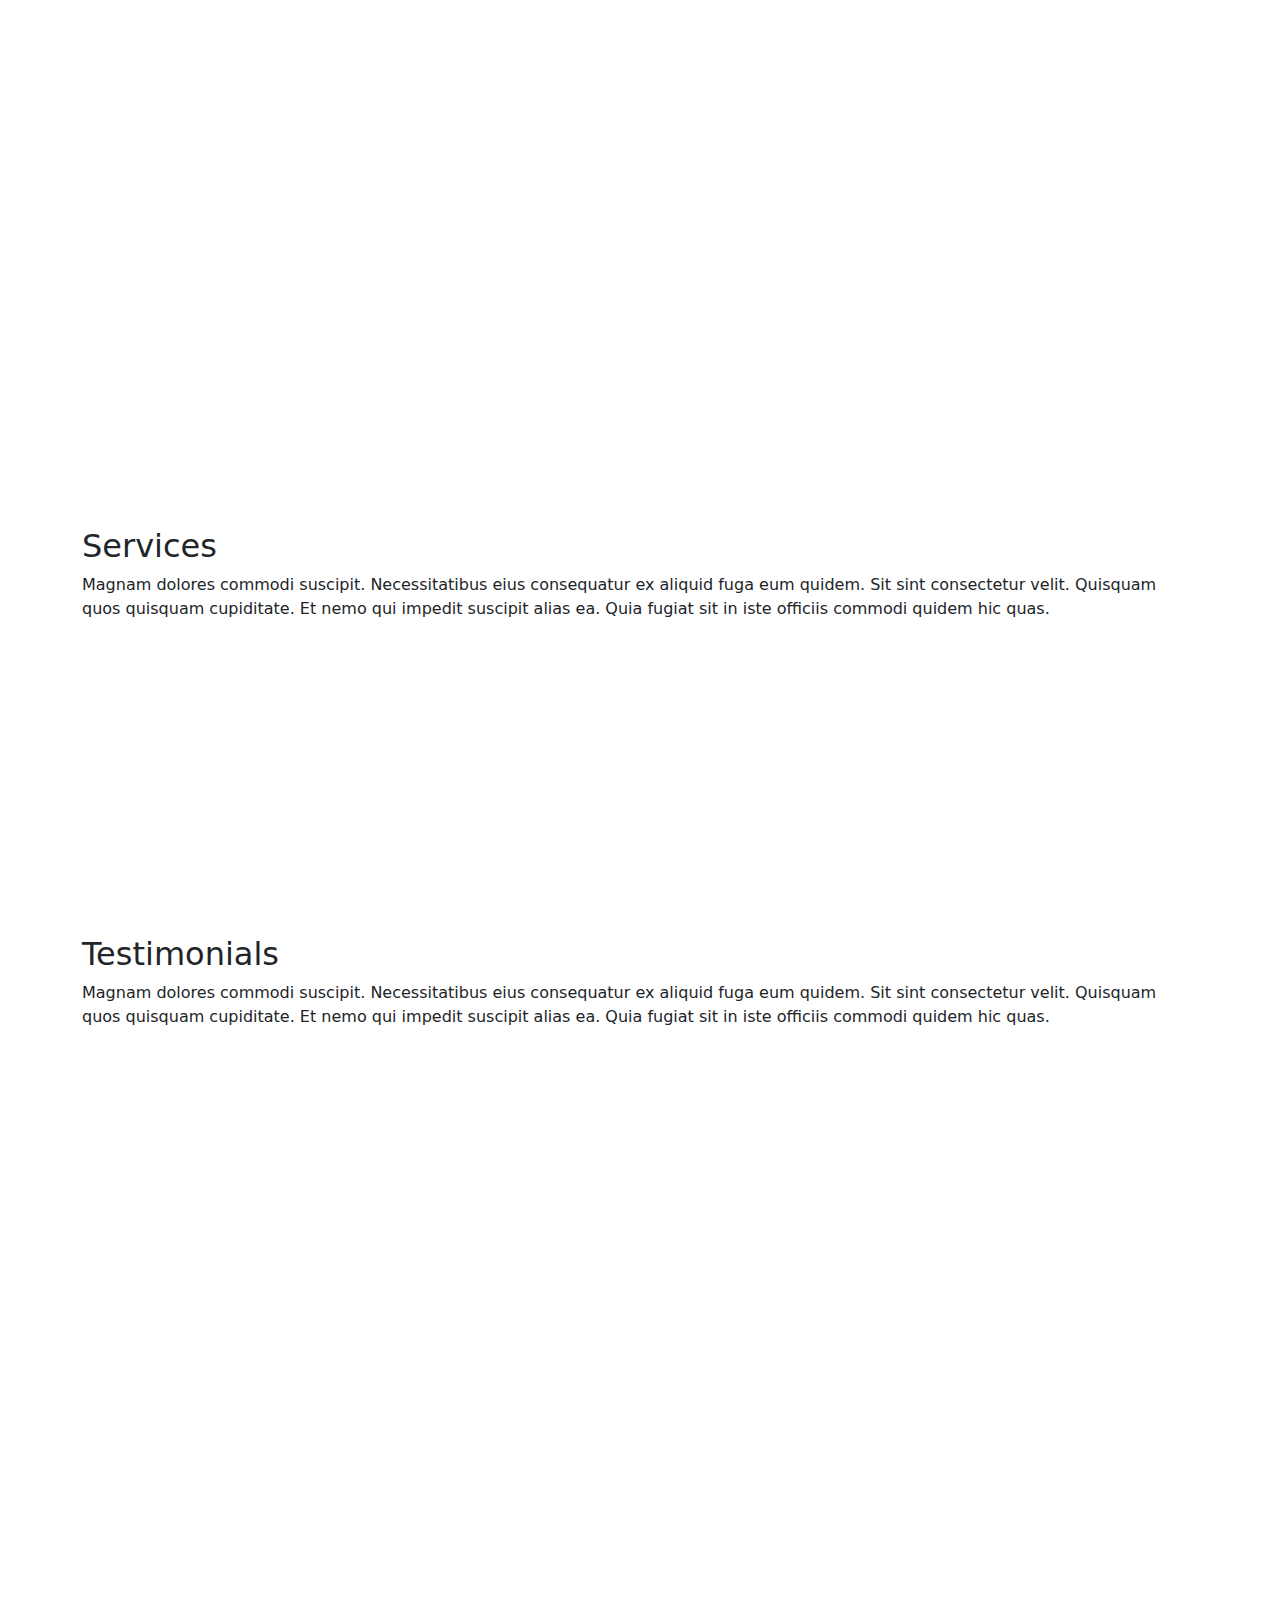
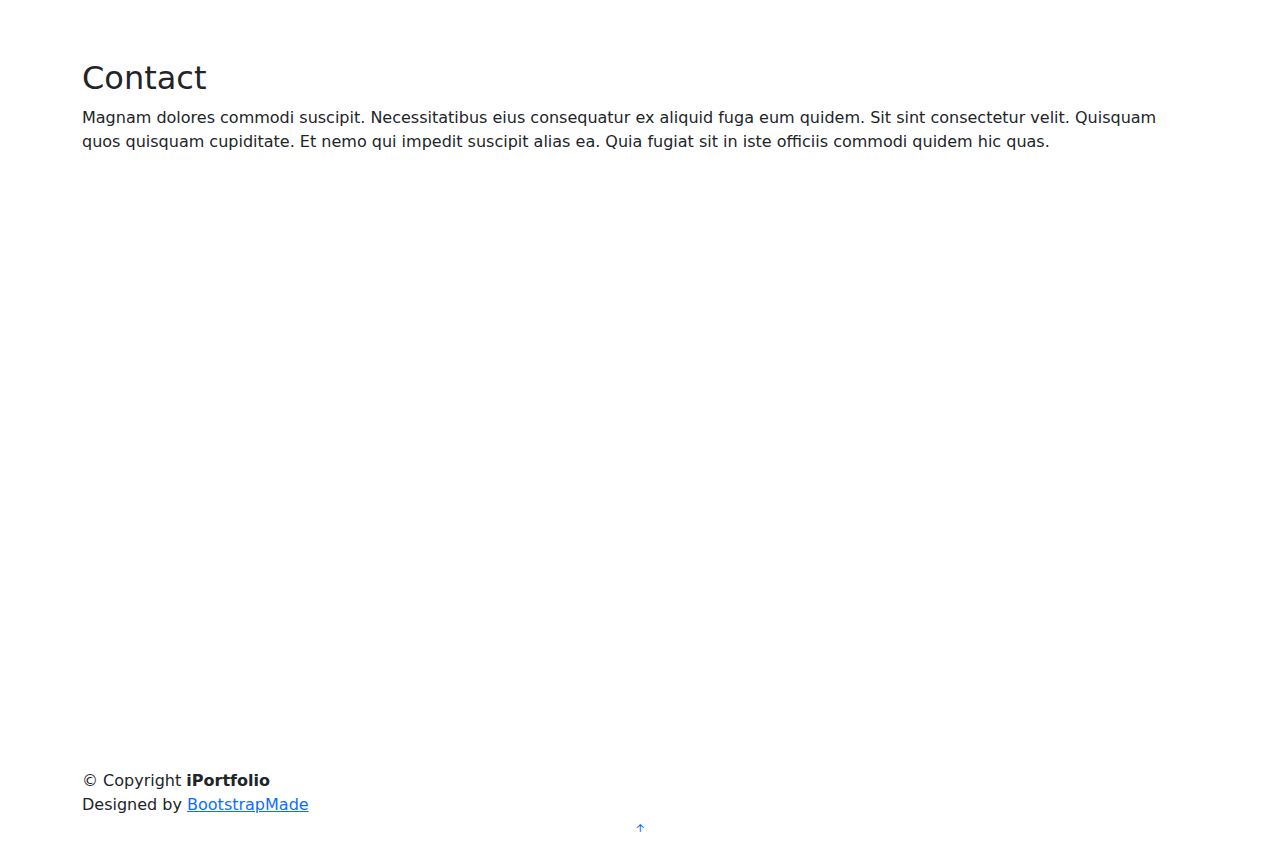
==== commit bcc0e120: "nothing" ====
--- a/index.html
+++ b/index.html
@@ -25,7 +25,7 @@
   <link href="assets/vendor/swiper/swiper-bundle.min.css" rel="stylesheet">
 
   <!-- Template Main CSS File -->
-  <link href="assets/css/style.css" rel="stylesheet">
+  <link rel="stylesheet" href="/style.css">
 
   <!-- =======================================================
   * Template Name: iPortfolio - v3.9.0
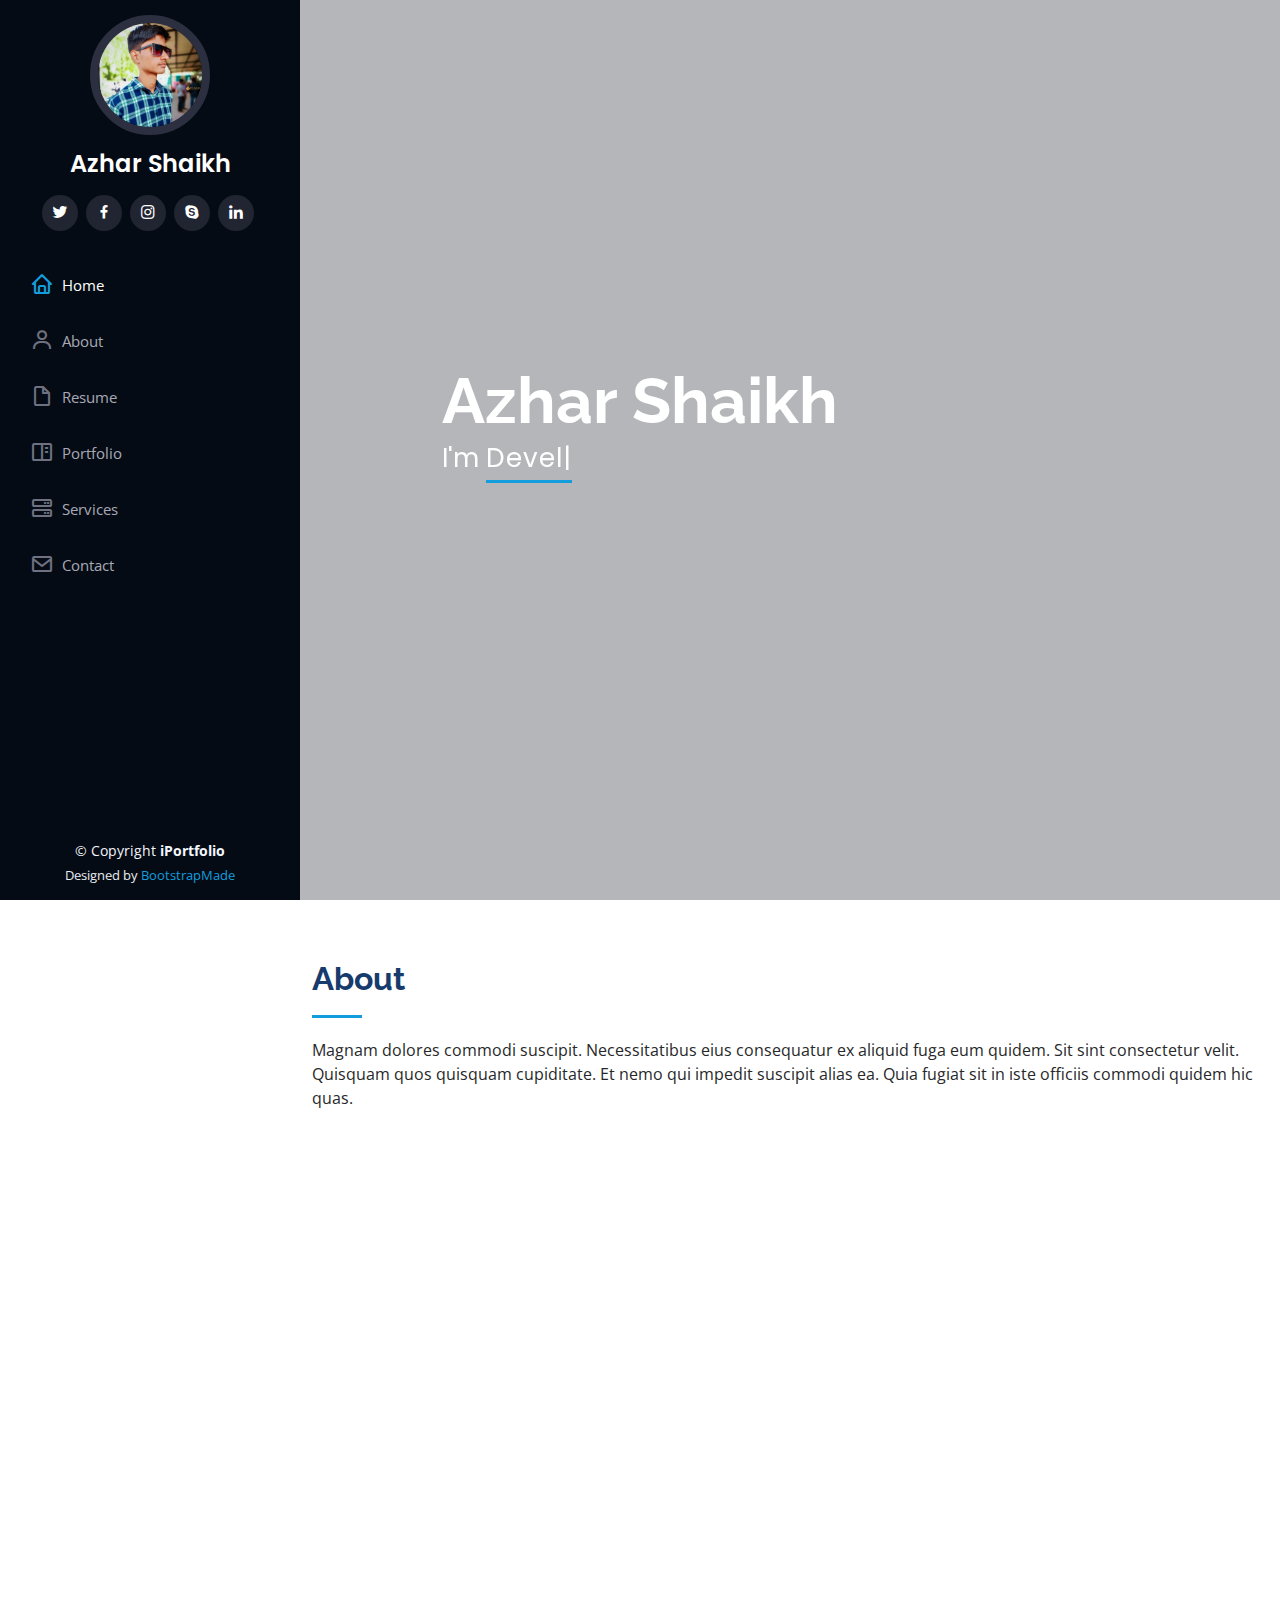
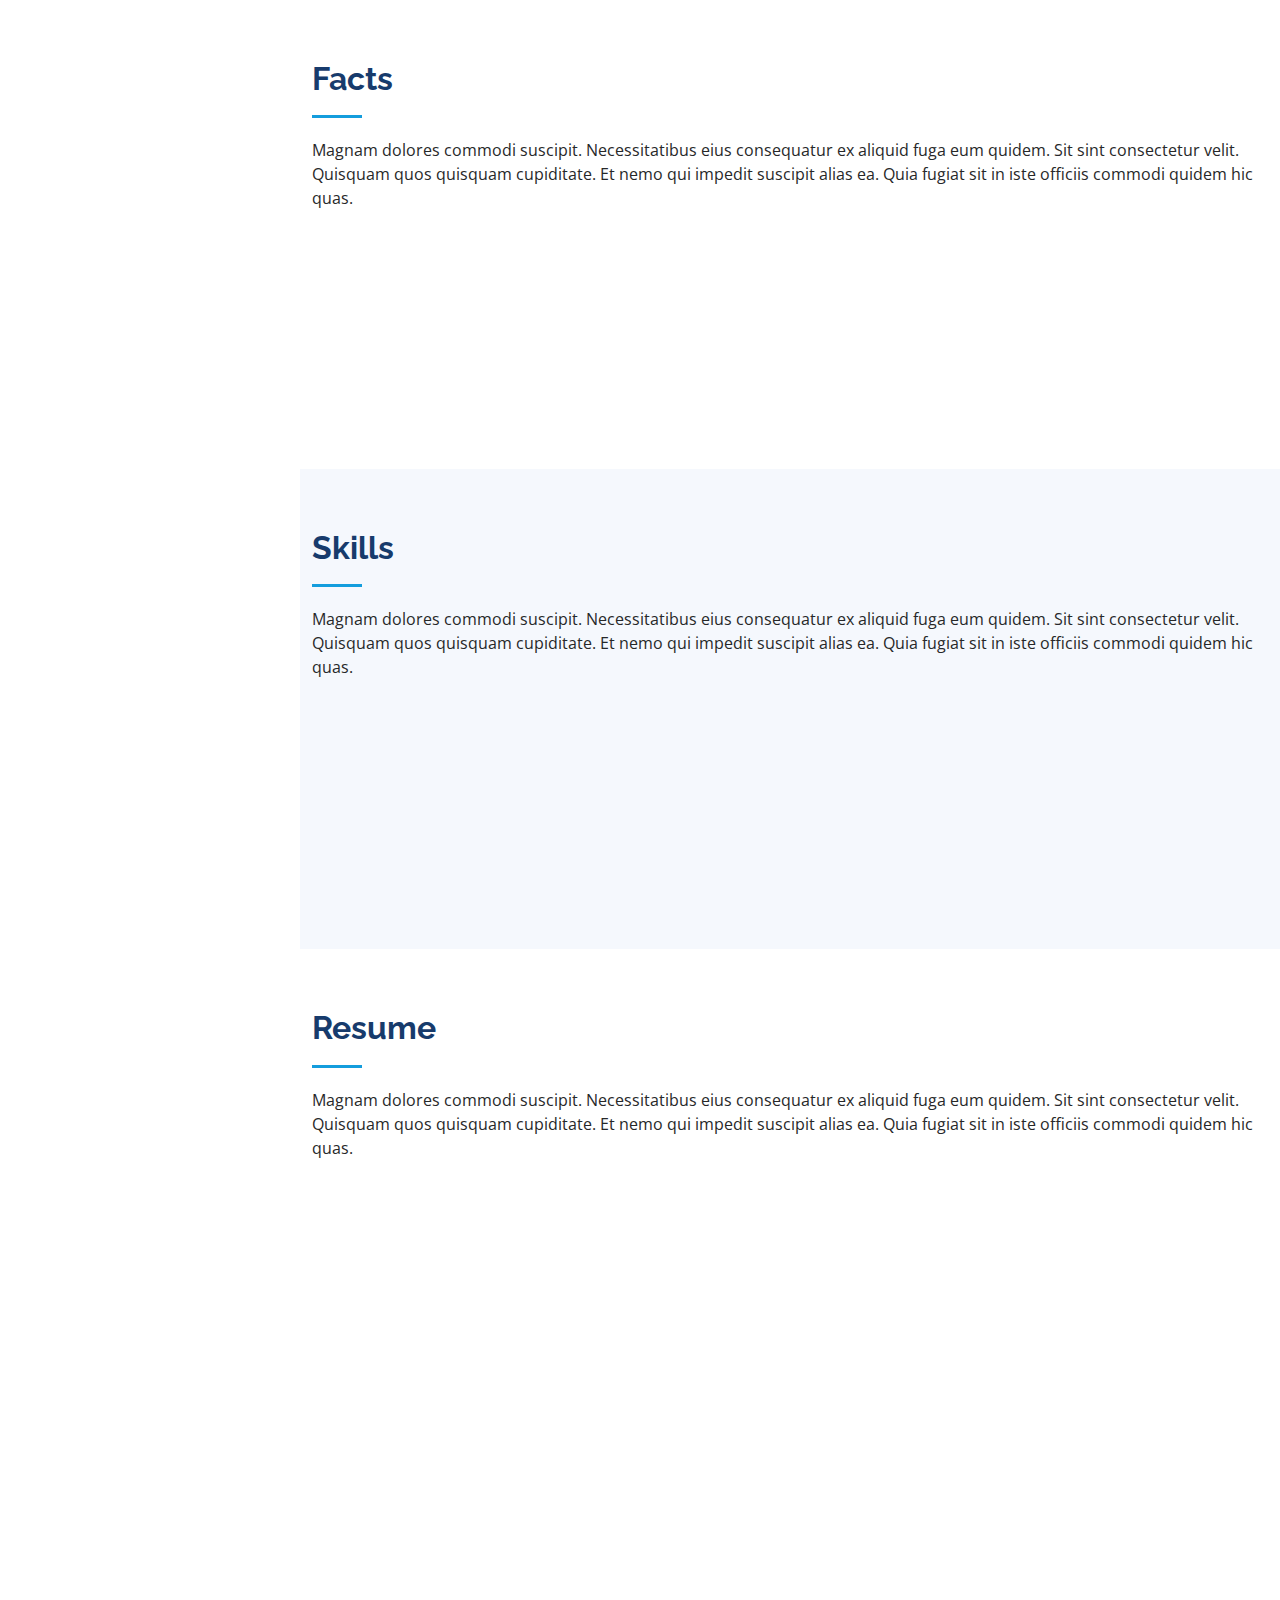
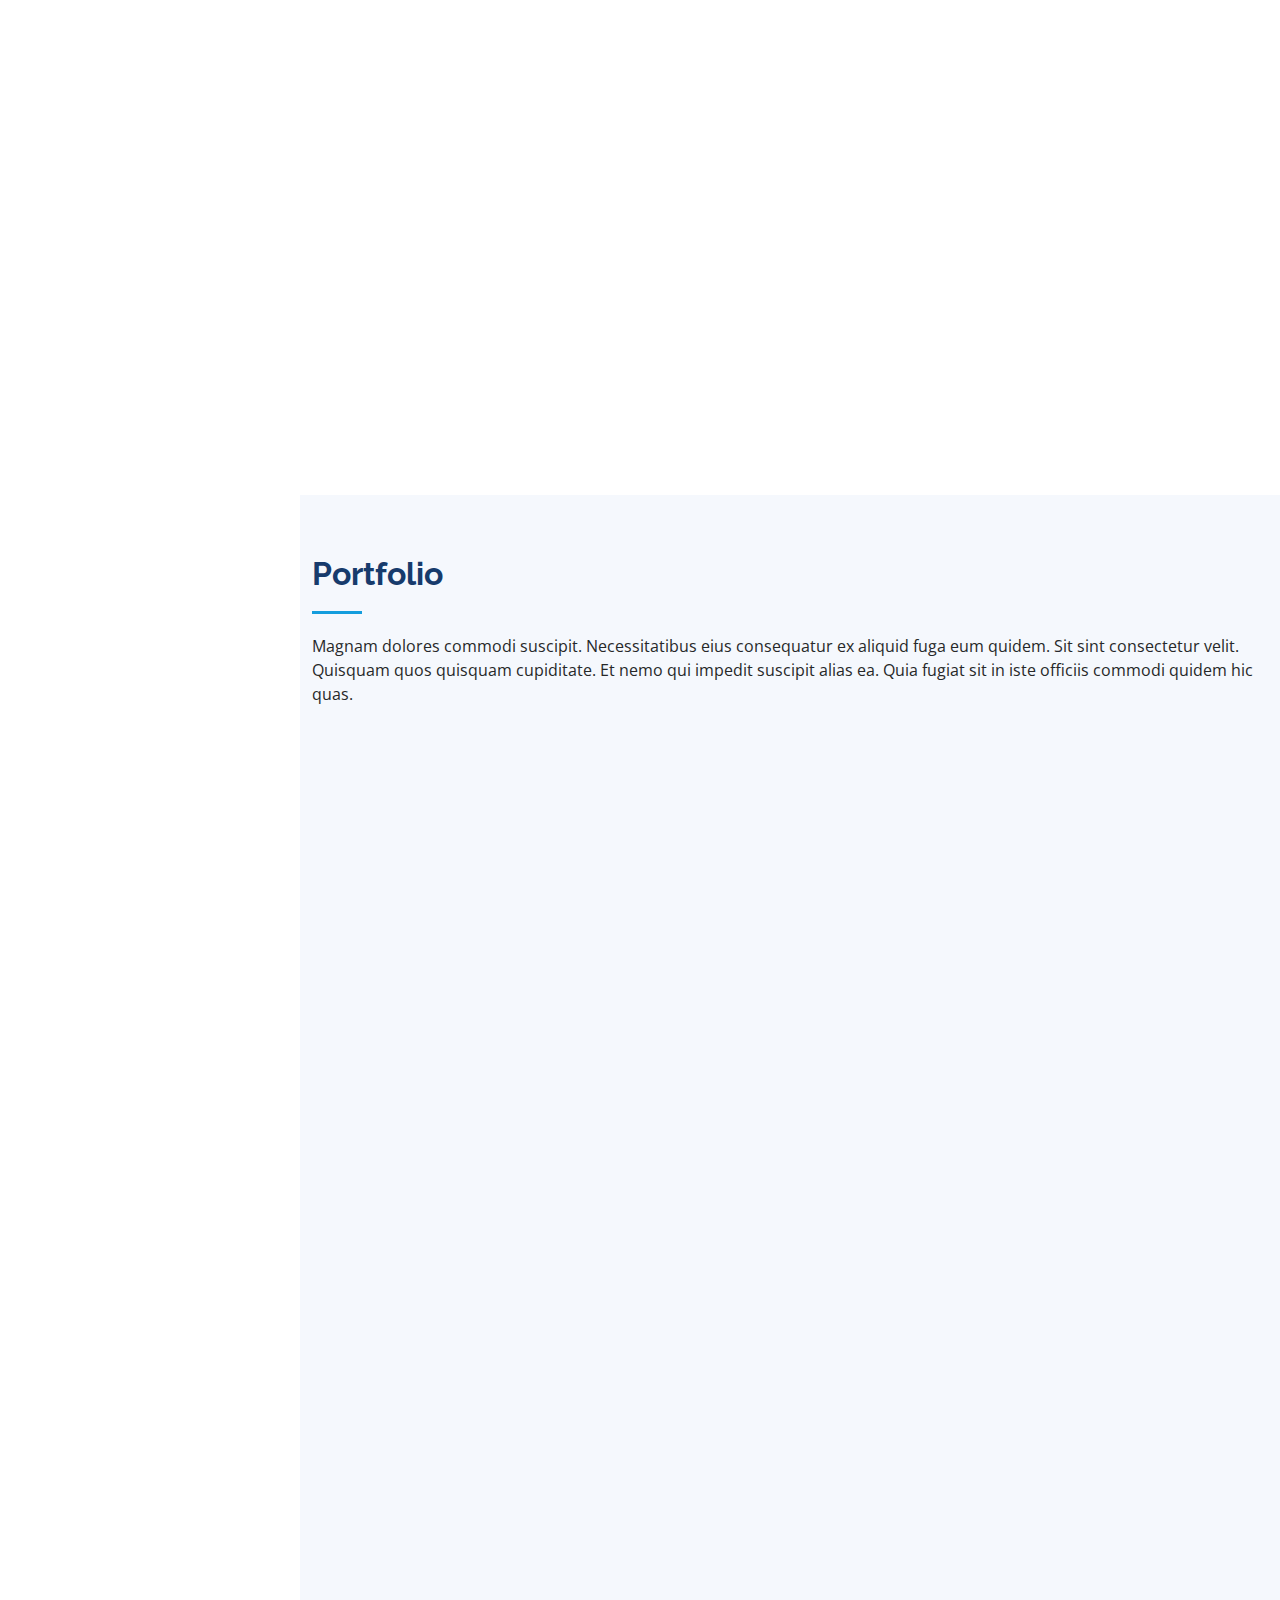
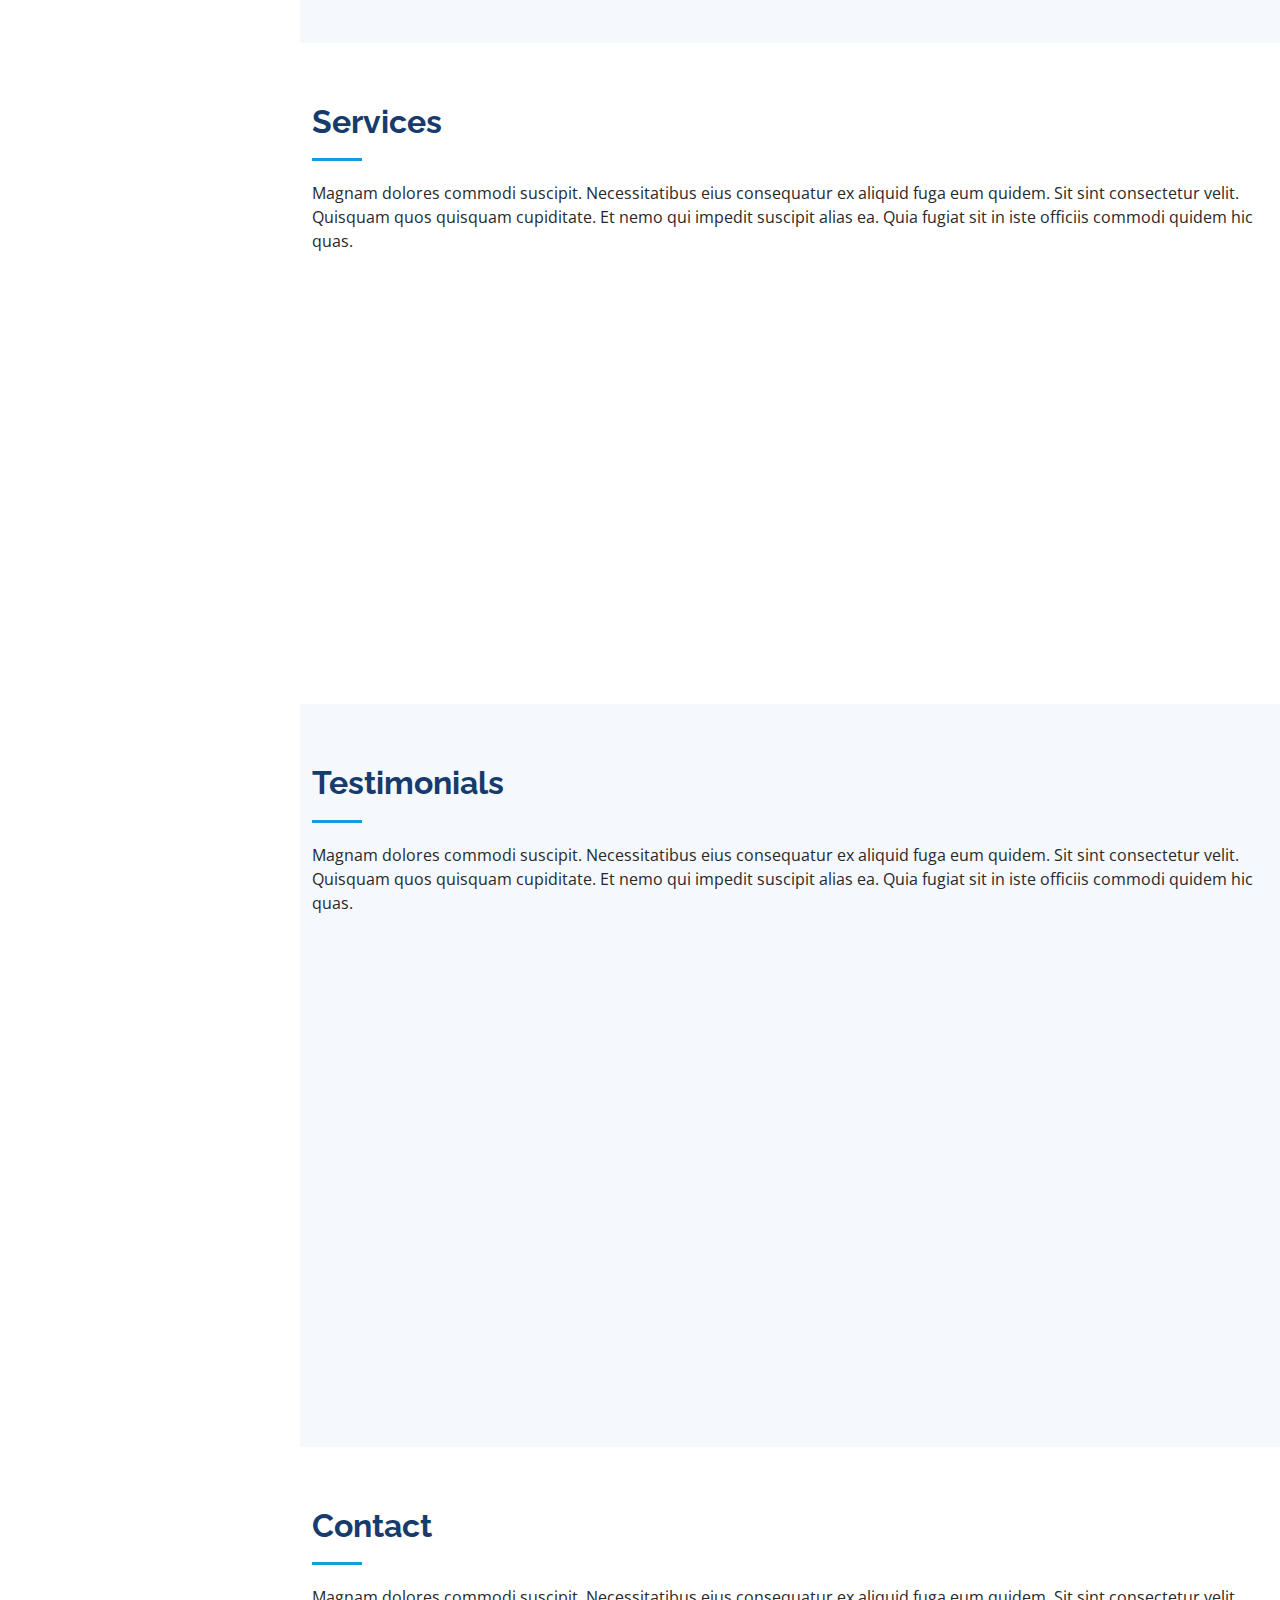
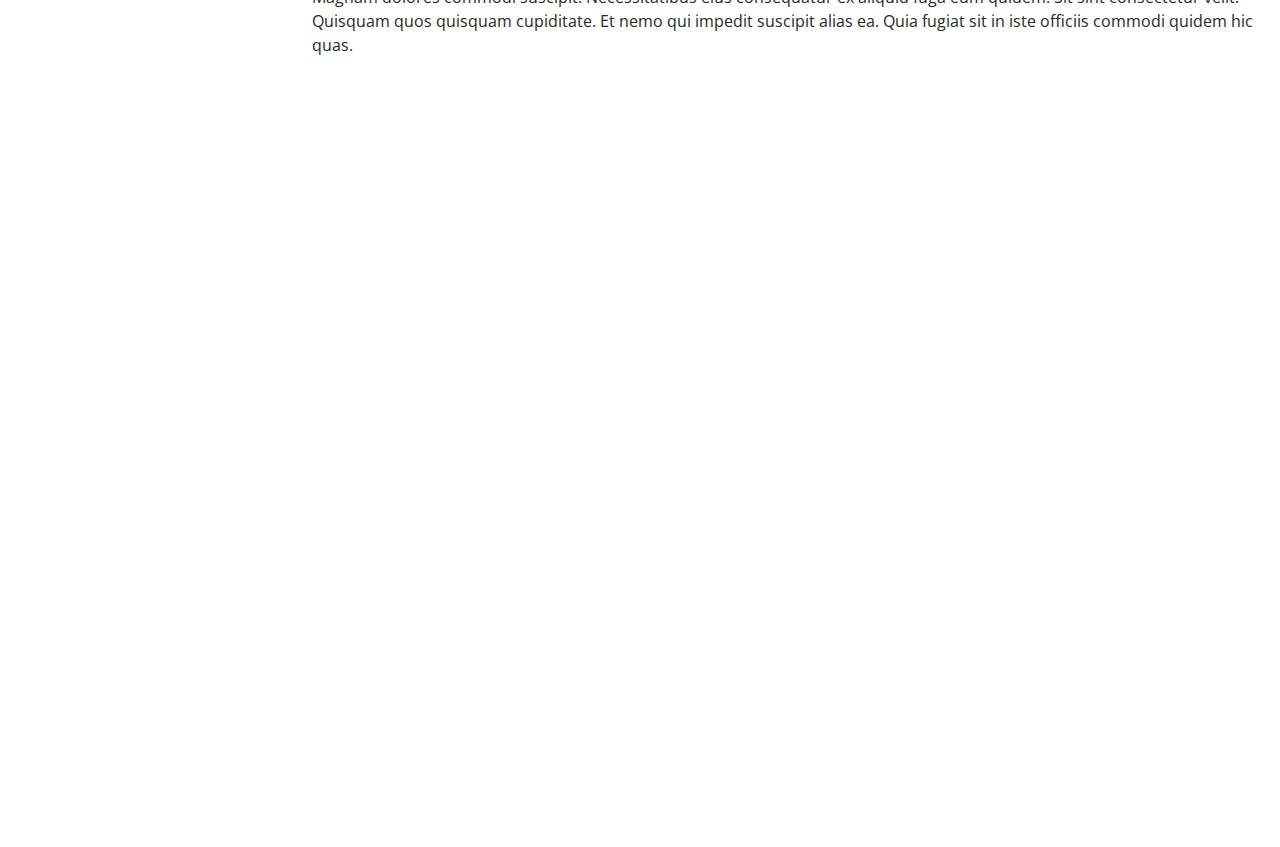
==== commit 4b2c944f: "profile pic added" ====
--- a/index.html
+++ b/index.html
@@ -25,7 +25,7 @@
   <link href="assets/vendor/swiper/swiper-bundle.min.css" rel="stylesheet">
 
   <!-- Template Main CSS File -->
-  <link rel="stylesheet" href="/style.css">
+  <link rel="stylesheet" href="/assets/css/style.css">
 
   <!-- =======================================================
   * Template Name: iPortfolio - v3.9.0
@@ -45,7 +45,7 @@
     <div class="d-flex flex-column">
 
       <div class="profile">
-        <img src="assets/img/profile-img.jpg" alt="" class="img-fluid rounded-circle">
+        <img src="/assets/img/profile-img.png" alt="" class="img-fluid rounded-circle">
         <h1 class="text-light"><a href="index.html">Azhar Shaikh</a></h1>
         <div class="social-links mt-3 text-center">
           <a href="#" class="twitter"><i class="bx bxl-twitter"></i></a>
--- a/assets/css/style.css
+++ b/assets/css/style.css
@@ -0,0 +1,1104 @@
+/**
+* Template Name: iPortfolio - v3.9.0
+* Template URL: https://bootstrapmade.com/iportfolio-bootstrap-portfolio-websites-template/
+* Author: BootstrapMade.com
+* License: https://bootstrapmade.com/license/
+*/
+
+/*--------------------------------------------------------------
+# General
+--------------------------------------------------------------*/
+body {
+  font-family: "Open Sans", sans-serif;
+  color: #272829;
+}
+
+a {
+  color: #149ddd;
+  text-decoration: none;
+}
+
+a:hover {
+  color: #37b3ed;
+  text-decoration: none;
+}
+
+h1,
+h2,
+h3,
+h4,
+h5,
+h6 {
+  font-family: "Raleway", sans-serif;
+}
+
+/*--------------------------------------------------------------
+# Back to top button
+--------------------------------------------------------------*/
+.back-to-top {
+  position: fixed;
+  visibility: hidden;
+  opacity: 0;
+  right: 15px;
+  bottom: 15px;
+  z-index: 996;
+  background: #149ddd;
+  width: 40px;
+  height: 40px;
+  border-radius: 50px;
+  transition: all 0.4s;
+}
+
+.back-to-top i {
+  font-size: 28px;
+  color: #fff;
+  line-height: 0;
+}
+
+.back-to-top:hover {
+  background: #2eafec;
+  color: #fff;
+}
+
+.back-to-top.active {
+  visibility: visible;
+  opacity: 1;
+}
+
+/*--------------------------------------------------------------
+# Header
+--------------------------------------------------------------*/
+#header {
+  position: fixed;
+  top: 0;
+  left: 0;
+  bottom: 0;
+  width: 300px;
+  transition: all ease-in-out 0.5s;
+  z-index: 9997;
+  transition: all 0.5s;
+  padding: 0 15px;
+  background: #040b14;
+  overflow-y: auto;
+}
+
+#header .profile img {
+  margin: 15px auto;
+  display: block;
+  width: 120px;
+  border: 8px solid #2c2f3f;
+}
+
+#header .profile h1 {
+  font-size: 24px;
+  margin: 0;
+  padding: 0;
+  font-weight: 600;
+  -moz-text-align-last: center;
+  text-align-last: center;
+  font-family: "Poppins", sans-serif;
+}
+
+#header .profile h1 a,
+#header .profile h1 a:hover {
+  color: #fff;
+  text-decoration: none;
+}
+
+#header .profile .social-links a {
+  font-size: 18px;
+  display: inline-block;
+  background: #212431;
+  color: #fff;
+  line-height: 1;
+  padding: 8px 0;
+  margin-right: 4px;
+  border-radius: 50%;
+  text-align: center;
+  width: 36px;
+  height: 36px;
+  transition: 0.3s;
+}
+
+#header .profile .social-links a:hover {
+  background: #149ddd;
+  color: #fff;
+  text-decoration: none;
+}
+
+#main {
+  margin-left: 300px;
+}
+
+@media (max-width: 1199px) {
+  #header {
+    left: -300px;
+  }
+
+  #main {
+    margin-left: 0;
+  }
+}
+
+/*--------------------------------------------------------------
+# Navigation Menu
+--------------------------------------------------------------*/
+/* Desktop Navigation */
+.nav-menu {
+  padding: 30px 0 0 0;
+}
+
+.nav-menu * {
+  margin: 0;
+  padding: 0;
+  list-style: none;
+}
+
+.nav-menu>ul>li {
+  position: relative;
+  white-space: nowrap;
+}
+
+.nav-menu a,
+.nav-menu a:focus {
+  display: flex;
+  align-items: center;
+  color: #a8a9b4;
+  padding: 12px 15px;
+  margin-bottom: 8px;
+  transition: 0.3s;
+  font-size: 15px;
+}
+
+.nav-menu a i,
+.nav-menu a:focus i {
+  font-size: 24px;
+  padding-right: 8px;
+  color: #6f7180;
+}
+
+.nav-menu a:hover,
+.nav-menu .active,
+.nav-menu .active:focus,
+.nav-menu li:hover>a {
+  text-decoration: none;
+  color: #fff;
+}
+
+.nav-menu a:hover i,
+.nav-menu .active i,
+.nav-menu .active:focus i,
+.nav-menu li:hover>a i {
+  color: #149ddd;
+}
+
+/* Mobile Navigation */
+.mobile-nav-toggle {
+  position: fixed;
+  right: 15px;
+  top: 15px;
+  z-index: 9998;
+  border: 0;
+  font-size: 24px;
+  transition: all 0.4s;
+  outline: none !important;
+  background-color: #149ddd;
+  color: #fff;
+  width: 40px;
+  height: 40px;
+  display: inline-flex;
+  align-items: center;
+  justify-content: center;
+  line-height: 0;
+  border-radius: 50px;
+  cursor: pointer;
+}
+
+.mobile-nav-active {
+  overflow: hidden;
+}
+
+.mobile-nav-active #header {
+  left: 0;
+}
+
+/*--------------------------------------------------------------
+# Hero Section
+--------------------------------------------------------------*/
+#hero {
+  width: 100%;
+  height: 100vh;
+  background: url("https://images.unsplash.com/photo-1515339760107-1952b7a08454?crop=entropy&cs=tinysrgb&fit=max&fm=jpg&ixid=MnwxfDB8MXxyYW5kb218MHx8YmFja2dyb3VuZHx8fHx8fDE2NzI3NjYwNDg&ixlib=rb-4.0.3&q=80&utm_campaign=api-credit&utm_medium=referral&utm_source=unsplash_source&w=1080") top center;
+  background-size: cover;
+}
+
+#hero:before {
+  content: "";
+  background: rgba(5, 13, 24, 0.3);
+  position: absolute;
+  bottom: 0;
+  top: 0;
+  left: 0;
+  right: 0;
+  z-index: 1;
+}
+
+#hero .hero-container {
+  position: relative;
+  z-index: 2;
+  min-width: 300px;
+}
+
+#hero h1 {
+  margin: 0 0 10px 0;
+  font-size: 64px;
+  font-weight: 700;
+  line-height: 56px;
+  color: #fff;
+}
+
+#hero p {
+  color: #fff;
+  margin-bottom: 50px;
+  font-size: 26px;
+  font-family: "Poppins", sans-serif;
+}
+
+#hero p span {
+  color: #fff;
+  padding-bottom: 4px;
+  letter-spacing: 1px;
+  border-bottom: 3px solid #149ddd;
+}
+
+@media (min-width: 1024px) {
+  #hero {
+    background-attachment: fixed;
+  }
+}
+
+@media (max-width: 768px) {
+  #hero h1 {
+    font-size: 28px;
+    line-height: 36px;
+  }
+
+  #hero h2 {
+    font-size: 18px;
+    line-height: 24px;
+    margin-bottom: 30px;
+  }
+}
+
+/*--------------------------------------------------------------
+# Sections General
+--------------------------------------------------------------*/
+section {
+  padding: 60px 0;
+  overflow: hidden;
+}
+
+.section-bg {
+  background: #f5f8fd;
+}
+
+.section-title {
+  padding-bottom: 30px;
+}
+
+.section-title h2 {
+  font-size: 32px;
+  font-weight: bold;
+  margin-bottom: 20px;
+  padding-bottom: 20px;
+  position: relative;
+  color: #173b6c;
+}
+
+.section-title h2::after {
+  content: "";
+  position: absolute;
+  display: block;
+  width: 50px;
+  height: 3px;
+  background: #149ddd;
+  bottom: 0;
+  left: 0;
+}
+
+.section-title p {
+  margin-bottom: 0;
+}
+
+/*--------------------------------------------------------------
+# About
+--------------------------------------------------------------*/
+.about .content h3 {
+  font-weight: 700;
+  font-size: 26px;
+  color: #173b6c;
+}
+
+.about .content ul {
+  list-style: none;
+  padding: 0;
+}
+
+.about .content ul li {
+  margin-bottom: 20px;
+  display: flex;
+  align-items: center;
+}
+
+.about .content ul strong {
+  margin-right: 10px;
+}
+
+.about .content ul i {
+  font-size: 16px;
+  margin-right: 5px;
+  color: #149ddd;
+  line-height: 0;
+}
+
+.about .content p:last-child {
+  margin-bottom: 0;
+}
+
+/*--------------------------------------------------------------
+# Facts
+--------------------------------------------------------------*/
+.facts {
+  padding-bottom: 30px;
+}
+
+.facts .count-box {
+  padding: 30px;
+  width: 100%;
+}
+
+.facts .count-box i {
+  display: block;
+  font-size: 44px;
+  color: #149ddd;
+  float: left;
+  line-height: 0;
+}
+
+.facts .count-box span {
+  font-size: 48px;
+  line-height: 40px;
+  display: block;
+  font-weight: 700;
+  color: #050d18;
+  margin-left: 60px;
+}
+
+.facts .count-box p {
+  padding: 15px 0 0 0;
+  margin: 0 0 0 60px;
+  font-family: "Raleway", sans-serif;
+  font-size: 14px;
+  color: #122f57;
+}
+
+.facts .count-box a {
+  font-weight: 600;
+  display: block;
+  margin-top: 20px;
+  color: #122f57;
+  font-size: 15px;
+  font-family: "Poppins", sans-serif;
+  transition: ease-in-out 0.3s;
+}
+
+.facts .count-box a:hover {
+  color: #1f5297;
+}
+
+/*--------------------------------------------------------------
+# Akills
+--------------------------------------------------------------*/
+.skills .progress {
+  height: 60px;
+  display: block;
+  background: none;
+  border-radius: 0;
+}
+
+.skills .progress .skill {
+  padding: 0;
+  margin: 0 0 6px 0;
+  text-transform: uppercase;
+  display: block;
+  font-weight: 600;
+  font-family: "Poppins", sans-serif;
+  color: #050d18;
+}
+
+.skills .progress .skill .val {
+  float: right;
+  font-style: normal;
+}
+
+.skills .progress-bar-wrap {
+  background: #dce8f8;
+  height: 10px;
+}
+
+.skills .progress-bar {
+  width: 1px;
+  height: 10px;
+  transition: 0.9s;
+  background-color: #149ddd;
+}
+
+/*--------------------------------------------------------------
+# Resume
+--------------------------------------------------------------*/
+.resume .resume-title {
+  font-size: 26px;
+  font-weight: 700;
+  margin-top: 20px;
+  margin-bottom: 20px;
+  color: #050d18;
+}
+
+.resume .resume-item {
+  padding: 0 0 20px 20px;
+  margin-top: -2px;
+  border-left: 2px solid #1f5297;
+  position: relative;
+}
+
+.resume .resume-item h4 {
+  line-height: 18px;
+  font-size: 18px;
+  font-weight: 600;
+  text-transform: uppercase;
+  font-family: "Poppins", sans-serif;
+  color: #050d18;
+  margin-bottom: 10px;
+}
+
+.resume .resume-item h5 {
+  font-size: 16px;
+  background: #e4edf9;
+  padding: 5px 15px;
+  display: inline-block;
+  font-weight: 600;
+  margin-bottom: 10px;
+}
+
+.resume .resume-item ul {
+  padding-left: 20px;
+}
+
+.resume .resume-item ul li {
+  padding-bottom: 10px;
+}
+
+.resume .resume-item:last-child {
+  padding-bottom: 0;
+}
+
+.resume .resume-item::before {
+  content: "";
+  position: absolute;
+  width: 16px;
+  height: 16px;
+  border-radius: 50px;
+  left: -9px;
+  top: 0;
+  background: #fff;
+  border: 2px solid #1f5297;
+}
+
+/*--------------------------------------------------------------
+# Portfolio
+--------------------------------------------------------------*/
+.portfolio .portfolio-item {
+  margin-bottom: 30px;
+}
+
+.portfolio #portfolio-flters {
+  padding: 0;
+  margin: 0 auto 35px auto;
+  list-style: none;
+  text-align: center;
+  background: #fff;
+  border-radius: 50px;
+  padding: 2px 15px;
+}
+
+.portfolio #portfolio-flters li {
+  cursor: pointer;
+  display: inline-block;
+  padding: 10px 15px 8px 15px;
+  font-size: 14px;
+  font-weight: 600;
+  line-height: 1;
+  text-transform: uppercase;
+  color: #272829;
+  margin-bottom: 5px;
+  transition: all 0.3s ease-in-out;
+}
+
+.portfolio #portfolio-flters li:hover,
+.portfolio #portfolio-flters li.filter-active {
+  color: #149ddd;
+}
+
+.portfolio #portfolio-flters li:last-child {
+  margin-right: 0;
+}
+
+.portfolio .portfolio-wrap {
+  transition: 0.3s;
+  position: relative;
+  overflow: hidden;
+  z-index: 1;
+}
+
+.portfolio .portfolio-wrap::before {
+  content: "";
+  background: rgba(255, 255, 255, 0.5);
+  position: absolute;
+  left: 0;
+  right: 0;
+  top: 0;
+  bottom: 0;
+  transition: all ease-in-out 0.3s;
+  z-index: 2;
+  opacity: 0;
+}
+
+.portfolio .portfolio-wrap .portfolio-links {
+  opacity: 1;
+  left: 0;
+  right: 0;
+  bottom: -60px;
+  z-index: 3;
+  position: absolute;
+  transition: all ease-in-out 0.3s;
+  display: flex;
+  justify-content: center;
+}
+
+.portfolio .portfolio-wrap .portfolio-links a {
+  color: #fff;
+  font-size: 28px;
+  text-align: center;
+  background: rgba(20, 157, 221, 0.75);
+  transition: 0.3s;
+  width: 50%;
+}
+
+.portfolio .portfolio-wrap .portfolio-links a:hover {
+  background: rgba(20, 157, 221, 0.95);
+}
+
+.portfolio .portfolio-wrap .portfolio-links a+a {
+  border-left: 1px solid #37b3ed;
+}
+
+.portfolio .portfolio-wrap:hover::before {
+  top: 0;
+  left: 0;
+  right: 0;
+  bottom: 0;
+  opacity: 1;
+}
+
+.portfolio .portfolio-wrap:hover .portfolio-links {
+  opacity: 1;
+  bottom: 0;
+}
+
+/*--------------------------------------------------------------
+# Portfolio Details
+--------------------------------------------------------------*/
+.portfolio-details {
+  padding-top: 40px;
+}
+
+.portfolio-details .portfolio-details-slider img {
+  width: 100%;
+}
+
+.portfolio-details .portfolio-details-slider .swiper-pagination {
+  margin-top: 20px;
+  position: relative;
+}
+
+.portfolio-details .portfolio-details-slider .swiper-pagination .swiper-pagination-bullet {
+  width: 12px;
+  height: 12px;
+  background-color: #fff;
+  opacity: 1;
+  border: 1px solid #149ddd;
+}
+
+.portfolio-details .portfolio-details-slider .swiper-pagination .swiper-pagination-bullet-active {
+  background-color: #149ddd;
+}
+
+.portfolio-details .portfolio-info {
+  padding: 30px;
+  box-shadow: 0px 0 30px rgba(5, 13, 24, 0.08);
+}
+
+.portfolio-details .portfolio-info h3 {
+  font-size: 22px;
+  font-weight: 700;
+  margin-bottom: 20px;
+  padding-bottom: 20px;
+  border-bottom: 1px solid #eee;
+}
+
+.portfolio-details .portfolio-info ul {
+  list-style: none;
+  padding: 0;
+  font-size: 15px;
+}
+
+.portfolio-details .portfolio-info ul li+li {
+  margin-top: 10px;
+}
+
+.portfolio-details .portfolio-description {
+  padding-top: 30px;
+}
+
+.portfolio-details .portfolio-description h2 {
+  font-size: 26px;
+  font-weight: 700;
+  margin-bottom: 20px;
+}
+
+.portfolio-details .portfolio-description p {
+  padding: 0;
+}
+
+/*--------------------------------------------------------------
+# Services
+--------------------------------------------------------------*/
+.services .icon-box {
+  margin-bottom: 20px;
+}
+
+.services .icon {
+  float: left;
+  display: flex;
+  align-items: center;
+  justify-content: center;
+  width: 54px;
+  height: 54px;
+  background: #149ddd;
+  border-radius: 50%;
+  transition: 0.5s;
+  border: 1px solid #149ddd;
+}
+
+.services .icon i {
+  color: #fff;
+  font-size: 24px;
+  line-height: 0;
+}
+
+.services .icon-box:hover .icon {
+  background: #fff;
+}
+
+.services .icon-box:hover .icon i {
+  color: #149ddd;
+}
+
+.services .title {
+  margin-left: 80px;
+  font-weight: 700;
+  margin-bottom: 15px;
+  font-size: 18px;
+}
+
+.services .title a {
+  color: #343a40;
+}
+
+.services .title a:hover {
+  color: #149ddd;
+}
+
+.services .description {
+  margin-left: 80px;
+  line-height: 24px;
+  font-size: 14px;
+}
+
+/*--------------------------------------------------------------
+# Testimonials
+--------------------------------------------------------------*/
+.testimonials .testimonials-carousel,
+.testimonials .testimonials-slider {
+  overflow: hidden;
+}
+
+.testimonials .testimonial-item {
+  box-sizing: content-box;
+  text-align: center;
+  min-height: 320px;
+}
+
+.testimonials .testimonial-item .testimonial-img {
+  width: 90px;
+  border-radius: 50%;
+  margin: 0 auto;
+}
+
+.testimonials .testimonial-item h3 {
+  font-size: 18px;
+  font-weight: bold;
+  margin: 10px 0 5px 0;
+  color: #111;
+}
+
+.testimonials .testimonial-item h4 {
+  font-size: 14px;
+  color: #999;
+  margin: 0;
+}
+
+.testimonials .testimonial-item .quote-icon-left,
+.testimonials .testimonial-item .quote-icon-right {
+  color: #c3e8fa;
+  font-size: 26px;
+}
+
+.testimonials .testimonial-item .quote-icon-left {
+  display: inline-block;
+  left: -5px;
+  position: relative;
+}
+
+.testimonials .testimonial-item .quote-icon-right {
+  display: inline-block;
+  right: -5px;
+  position: relative;
+  top: 10px;
+}
+
+.testimonials .testimonial-item p {
+  font-style: italic;
+  margin: 0 15px 15px 15px;
+  padding: 20px;
+  background: #fff;
+  position: relative;
+  margin-bottom: 35px;
+  border-radius: 6px;
+  box-shadow: 0px 2px 15px rgba(0, 0, 0, 0.1);
+}
+
+.testimonials .testimonial-item p::after {
+  content: "";
+  width: 0;
+  height: 0;
+  border-top: 20px solid #fff;
+  border-right: 20px solid transparent;
+  border-left: 20px solid transparent;
+  position: absolute;
+  bottom: -20px;
+  left: calc(50% - 20px);
+}
+
+.testimonials .swiper-pagination {
+  margin-top: 20px;
+  position: relative;
+}
+
+.testimonials .swiper-pagination .swiper-pagination-bullet {
+  width: 12px;
+  height: 12px;
+  background-color: #fff;
+  opacity: 1;
+  border: 1px solid #149ddd;
+}
+
+.testimonials .swiper-pagination .swiper-pagination-bullet-active {
+  background-color: #149ddd;
+}
+
+/*--------------------------------------------------------------
+# Contact
+--------------------------------------------------------------*/
+.contact {
+  padding-bottom: 130px;
+}
+
+.contact .info {
+  padding: 30px;
+  background: #fff;
+  width: 100%;
+  box-shadow: 0 0 24px 0 rgba(0, 0, 0, 0.12);
+}
+
+.contact .info i {
+  font-size: 20px;
+  color: #149ddd;
+  float: left;
+  width: 44px;
+  height: 44px;
+  background: #dff3fc;
+  display: flex;
+  justify-content: center;
+  align-items: center;
+  border-radius: 50px;
+  transition: all 0.3s ease-in-out;
+}
+
+.contact .info h4 {
+  padding: 0 0 0 60px;
+  font-size: 22px;
+  font-weight: 600;
+  margin-bottom: 5px;
+  color: #050d18;
+}
+
+.contact .info p {
+  padding: 0 0 10px 60px;
+  margin-bottom: 20px;
+  font-size: 14px;
+  color: #173b6c;
+}
+
+.contact .info .email p {
+  padding-top: 5px;
+}
+
+.contact .info .social-links {
+  padding-left: 60px;
+}
+
+.contact .info .social-links a {
+  font-size: 18px;
+  display: inline-block;
+  background: #333;
+  color: #fff;
+  line-height: 1;
+  padding: 8px 0;
+  border-radius: 50%;
+  text-align: center;
+  width: 36px;
+  height: 36px;
+  transition: 0.3s;
+  margin-right: 10px;
+}
+
+.contact .info .social-links a:hover {
+  background: #149ddd;
+  color: #fff;
+}
+
+.contact .info .email:hover i,
+.contact .info .address:hover i,
+.contact .info .phone:hover i {
+  background: #149ddd;
+  color: #fff;
+}
+
+.contact .php-email-form {
+  width: 100%;
+  padding: 30px;
+  background: #fff;
+  box-shadow: 0 0 24px 0 rgba(0, 0, 0, 0.12);
+}
+
+.contact .php-email-form .form-group {
+  padding-bottom: 8px;
+}
+
+.contact .php-email-form .validate {
+  display: none;
+  color: red;
+  margin: 0 0 15px 0;
+  font-weight: 400;
+  font-size: 13px;
+}
+
+.contact .php-email-form .error-message {
+  display: none;
+  color: #fff;
+  background: #ed3c0d;
+  text-align: left;
+  padding: 15px;
+  font-weight: 600;
+}
+
+.contact .php-email-form .error-message br+br {
+  margin-top: 25px;
+}
+
+.contact .php-email-form .sent-message {
+  display: none;
+  color: #fff;
+  background: #18d26e;
+  text-align: center;
+  padding: 15px;
+  font-weight: 600;
+}
+
+.contact .php-email-form .loading {
+  display: none;
+  background: #fff;
+  text-align: center;
+  padding: 15px;
+}
+
+.contact .php-email-form .loading:before {
+  content: "";
+  display: inline-block;
+  border-radius: 50%;
+  width: 24px;
+  height: 24px;
+  margin: 0 10px -6px 0;
+  border: 3px solid #18d26e;
+  border-top-color: #eee;
+  -webkit-animation: animate-loading 1s linear infinite;
+  animation: animate-loading 1s linear infinite;
+}
+
+.contact .php-email-form .form-group {
+  margin-bottom: 15px;
+}
+
+.contact .php-email-form label {
+  padding-bottom: 8px;
+}
+
+.contact .php-email-form input,
+.contact .php-email-form textarea {
+  border-radius: 0;
+  box-shadow: none;
+  font-size: 14px;
+}
+
+.contact .php-email-form input {
+  height: 44px;
+}
+
+.contact .php-email-form textarea {
+  padding: 10px 15px;
+}
+
+.contact .php-email-form button[type=submit] {
+  background: #149ddd;
+  border: 0;
+  padding: 10px 24px;
+  color: #fff;
+  transition: 0.4s;
+  border-radius: 4px;
+}
+
+.contact .php-email-form button[type=submit]:hover {
+  background: #37b3ed;
+}
+
+@-webkit-keyframes animate-loading {
+  0% {
+    transform: rotate(0deg);
+  }
+
+  100% {
+    transform: rotate(360deg);
+  }
+}
+
+@keyframes animate-loading {
+  0% {
+    transform: rotate(0deg);
+  }
+
+  100% {
+    transform: rotate(360deg);
+  }
+}
+
+/*--------------------------------------------------------------
+# Breadcrumbs
+--------------------------------------------------------------*/
+.breadcrumbs {
+  padding: 20px 0;
+  background: #f9f9f9;
+}
+
+.breadcrumbs h2 {
+  font-size: 26px;
+  font-weight: 300;
+}
+
+.breadcrumbs ol {
+  display: flex;
+  flex-wrap: wrap;
+  list-style: none;
+  padding: 0;
+  margin: 0;
+  font-size: 15px;
+}
+
+.breadcrumbs ol li+li {
+  padding-left: 10px;
+}
+
+.breadcrumbs ol li+li::before {
+  display: inline-block;
+  padding-right: 10px;
+  color: #0e2442;
+  content: "/";
+}
+
+@media (max-width: 768px) {
+  .breadcrumbs .d-flex {
+    display: block !important;
+  }
+
+  .breadcrumbs ol {
+    display: block;
+  }
+
+  .breadcrumbs ol li {
+    display: inline-block;
+  }
+}
+
+/*--------------------------------------------------------------
+# Footer
+--------------------------------------------------------------*/
+#footer {
+  padding: 15px;
+  color: #f4f6fd;
+  font-size: 14px;
+  position: fixed;
+  left: 0;
+  bottom: 0;
+  width: 300px;
+  z-index: 9999;
+  background: #040b14;
+}
+
+#footer .copyright {
+  text-align: center;
+}
+
+#footer .credits {
+  padding-top: 5px;
+  text-align: center;
+  font-size: 13px;
+  color: #eaebf0;
+}
+
+@media (max-width: 1199px) {
+  #footer {
+    position: static;
+    width: auto;
+    padding-right: 20px 15px;
+  }
+}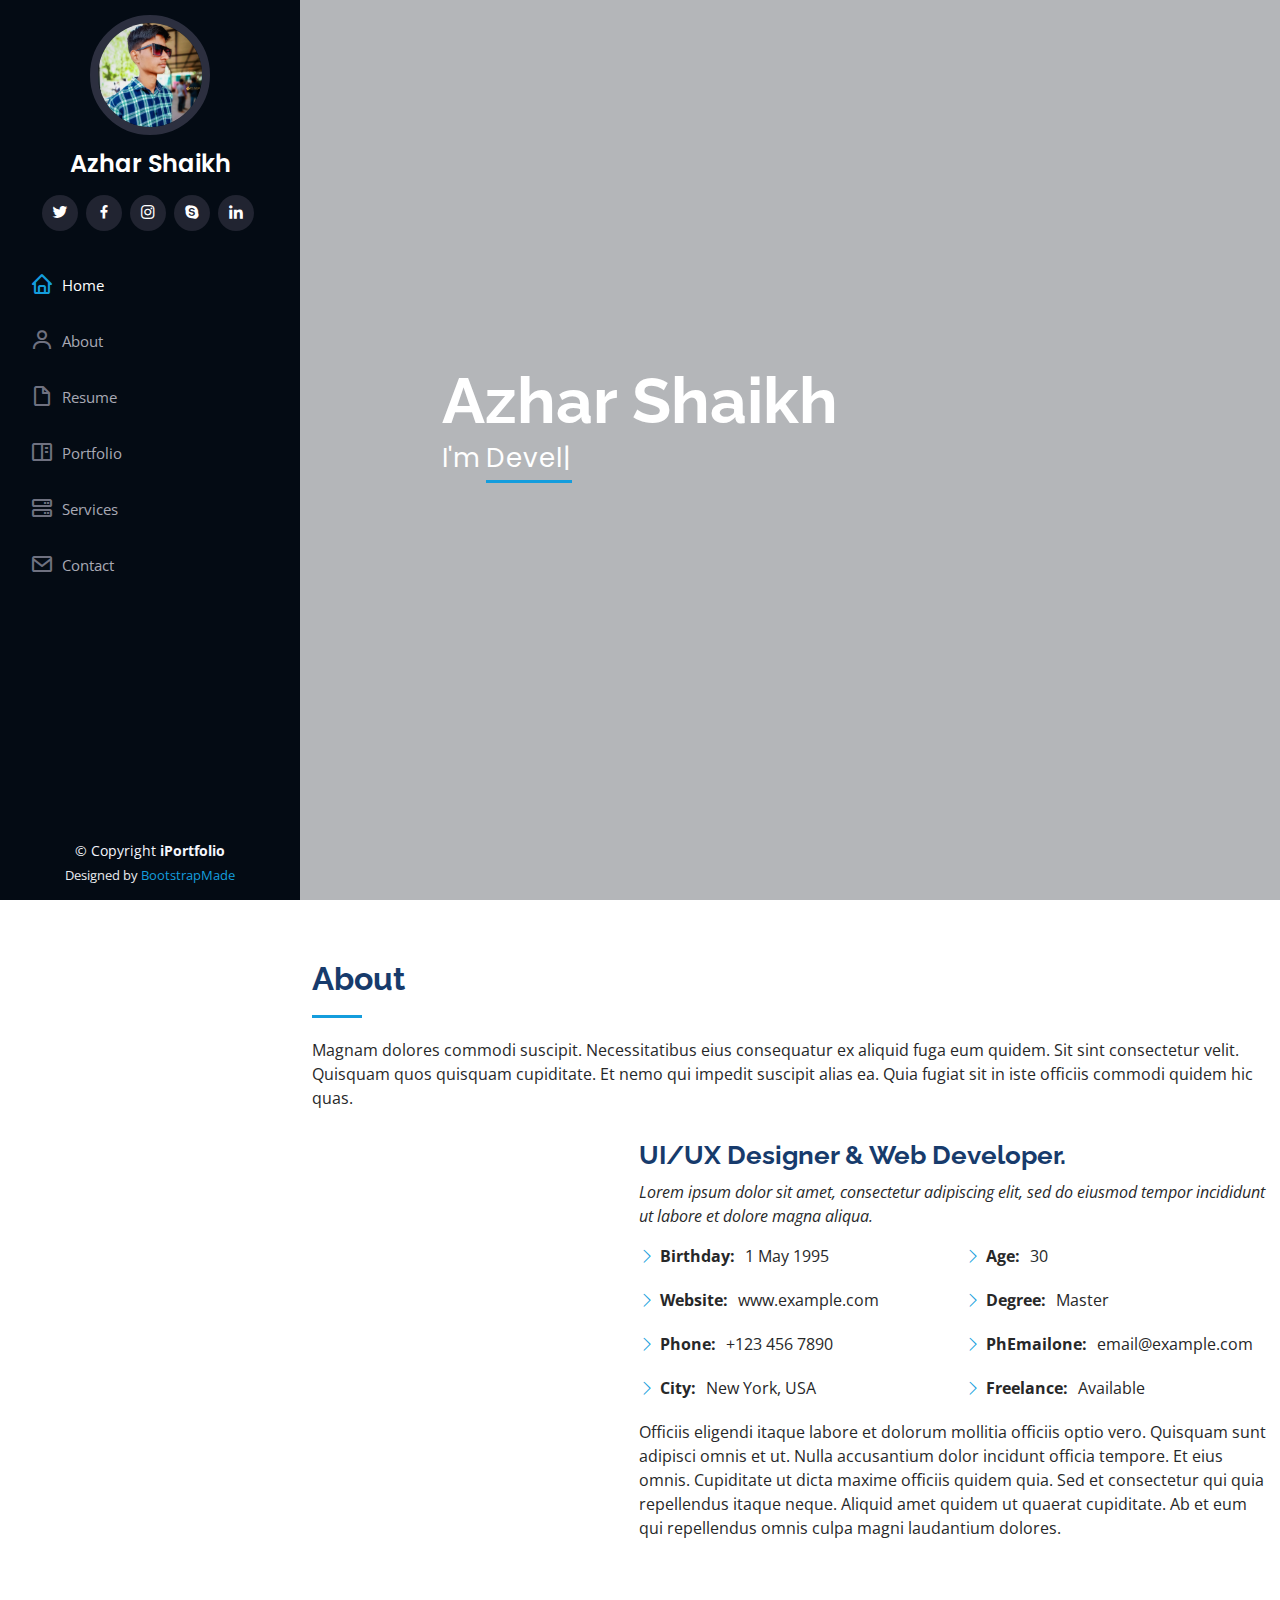
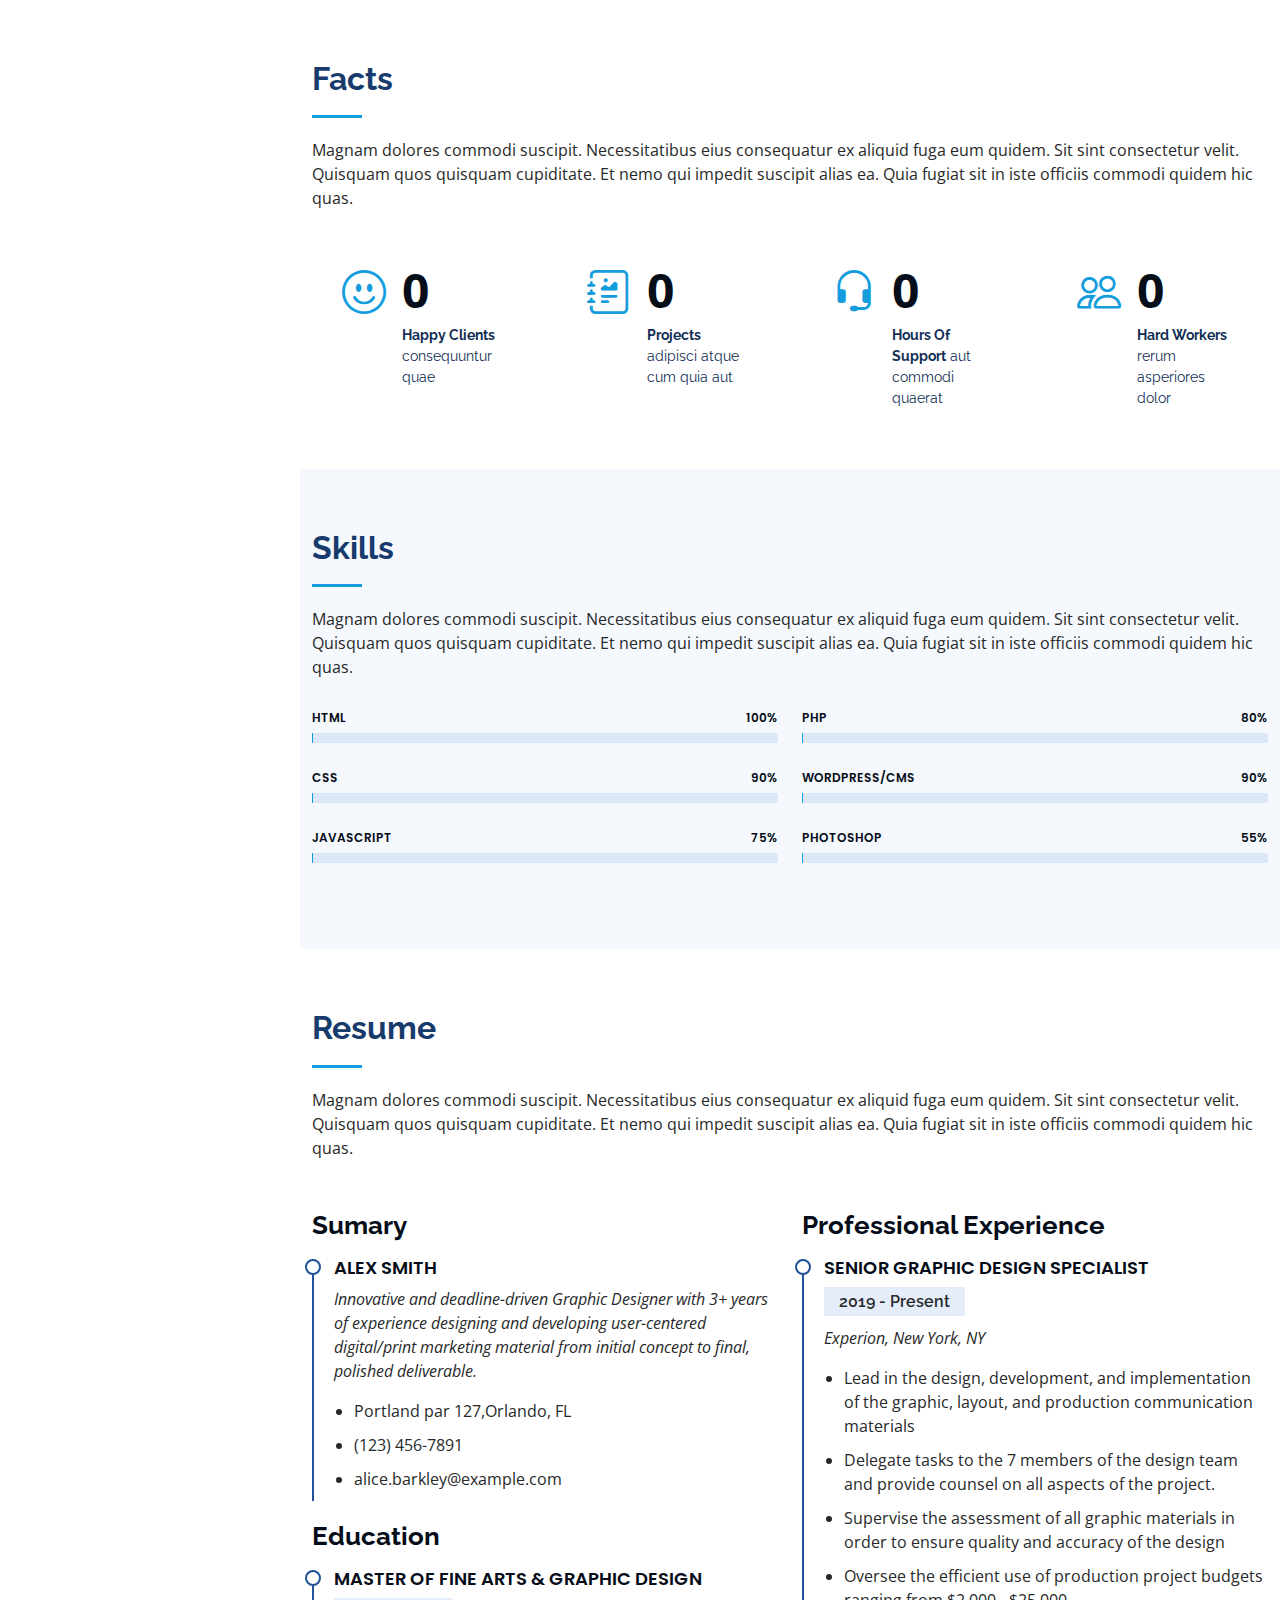
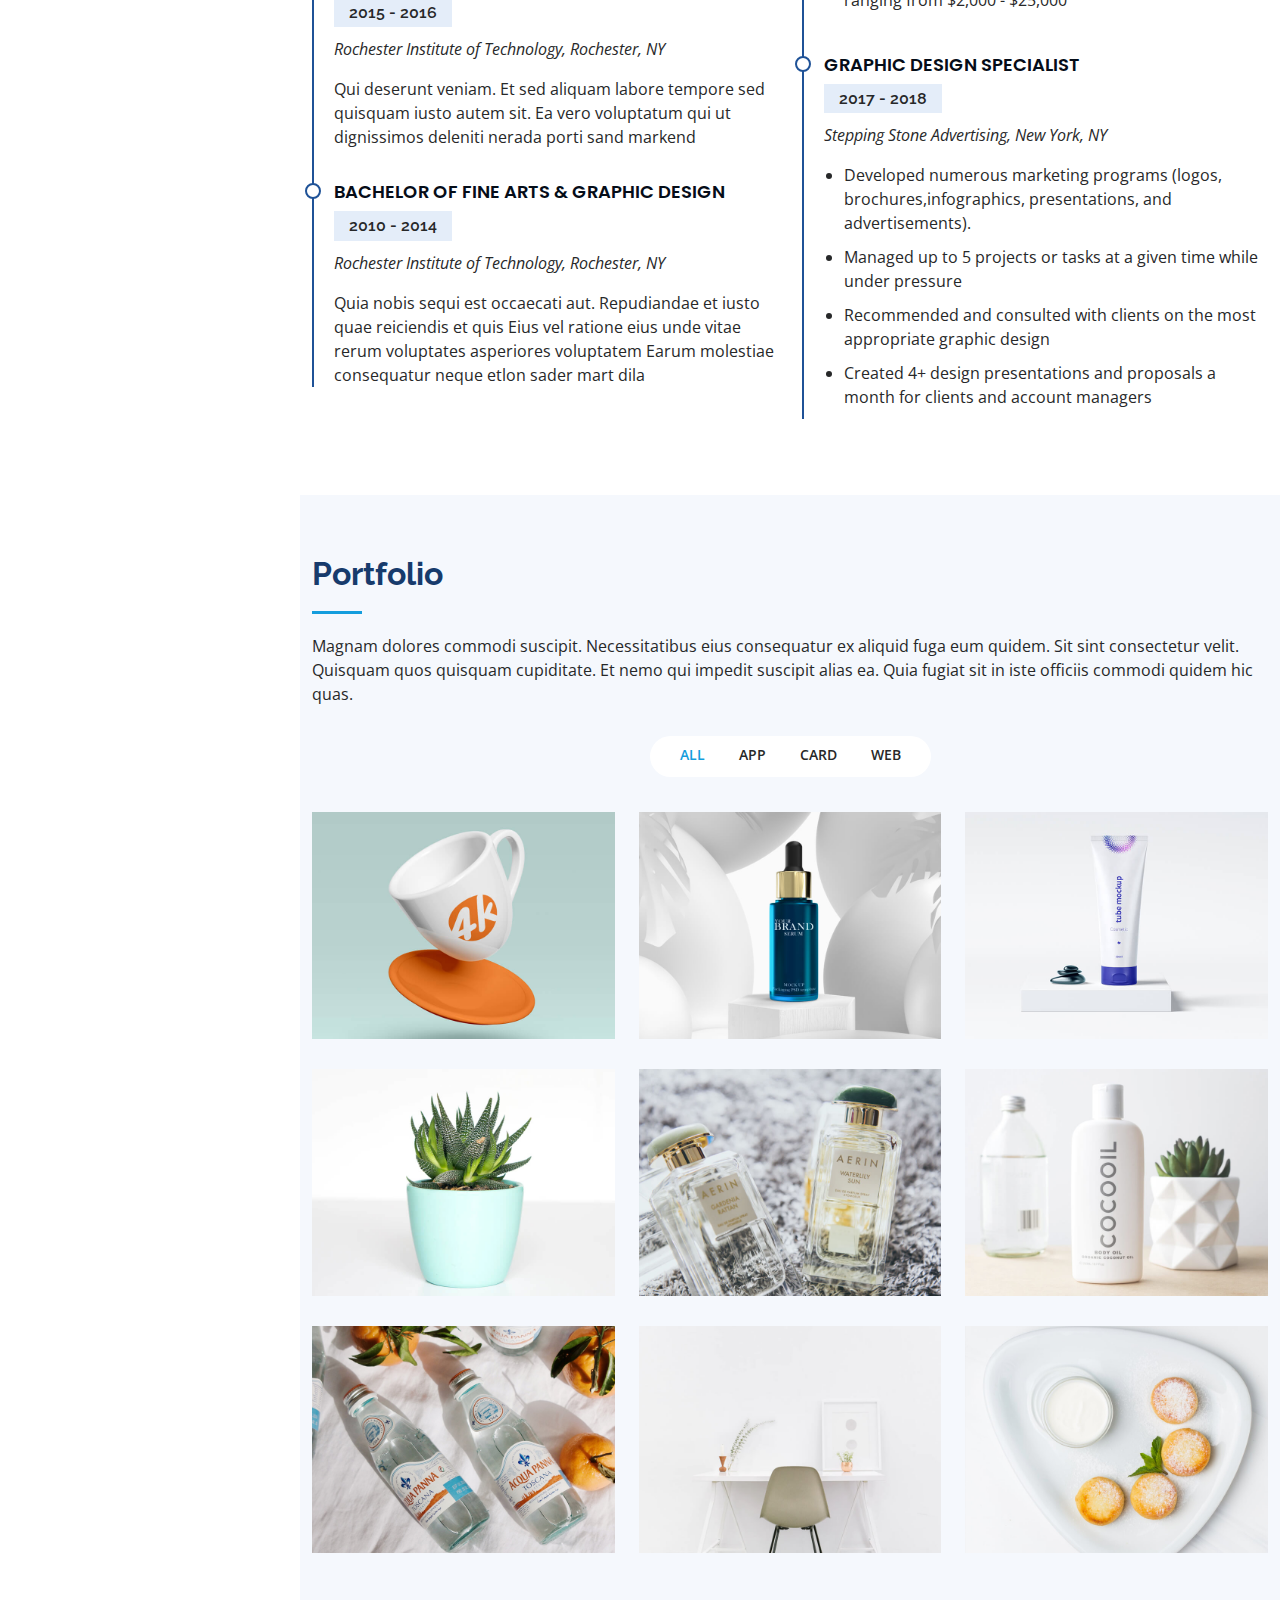
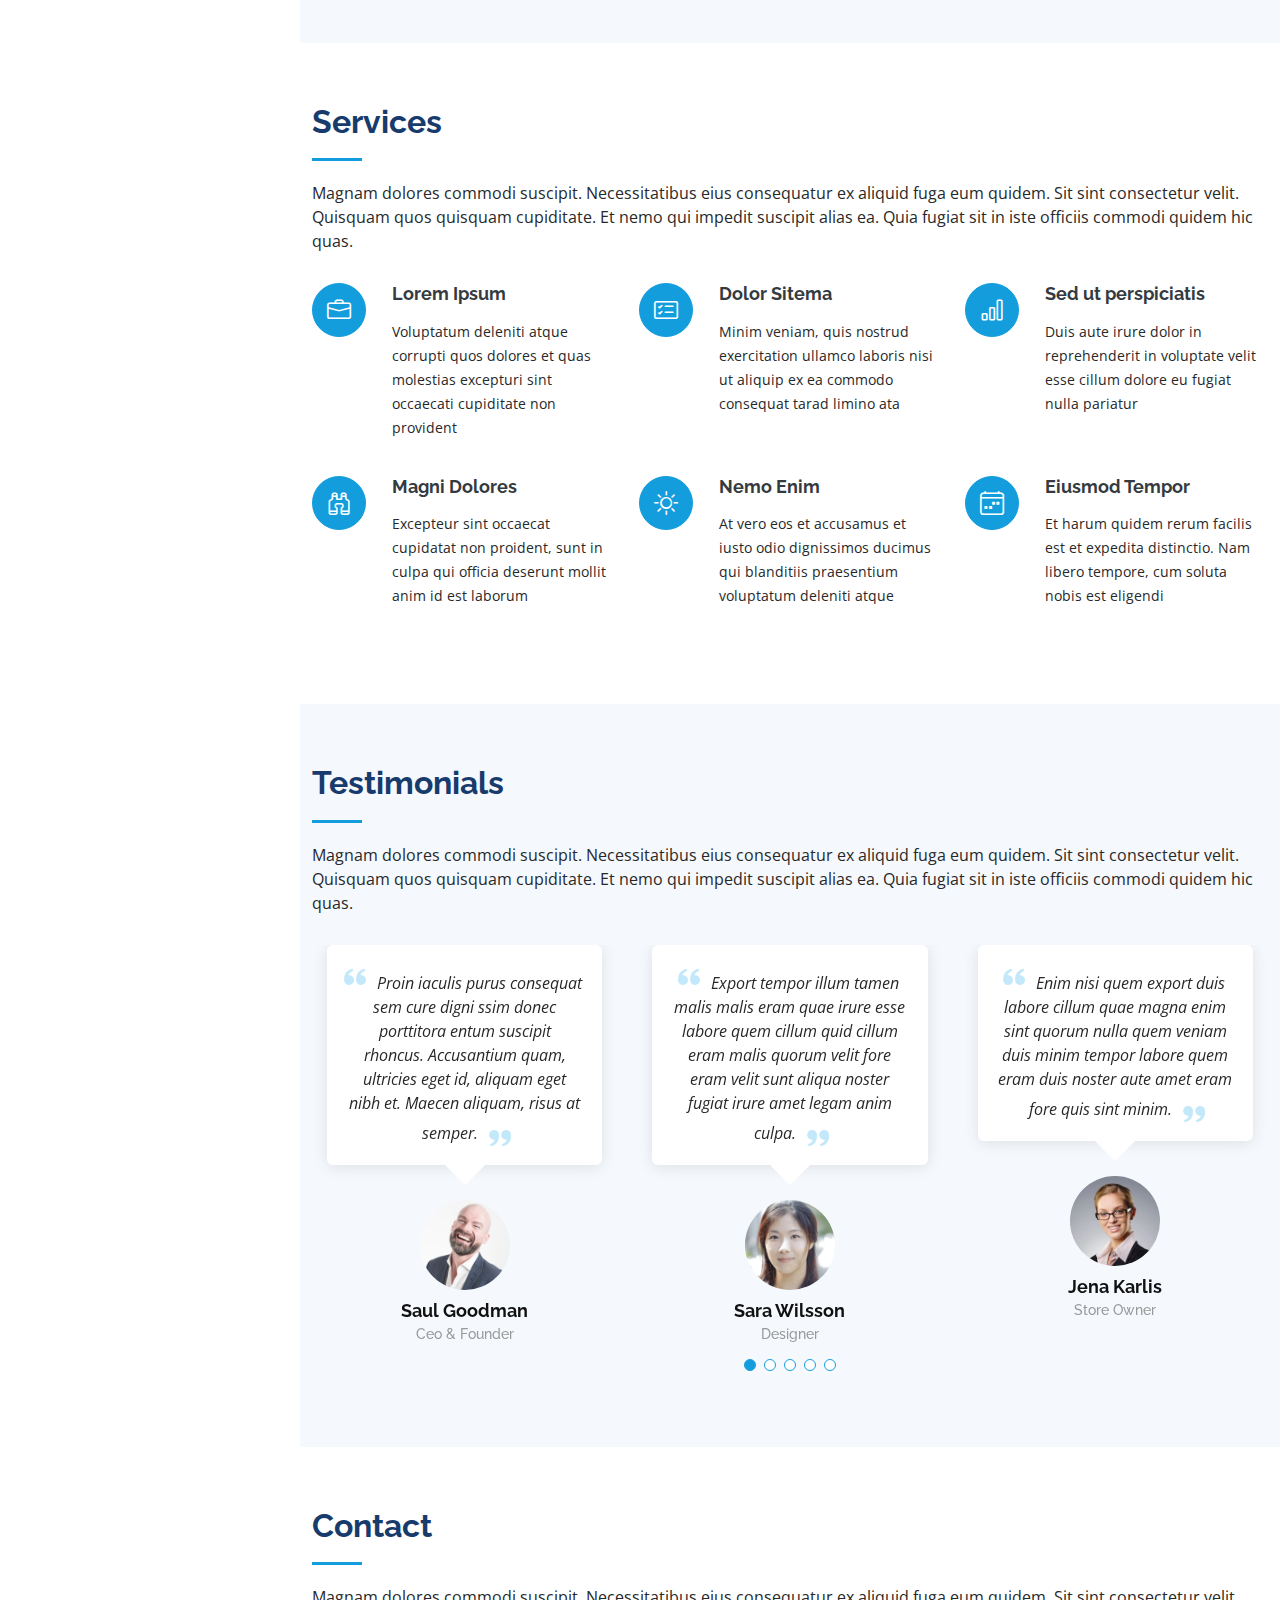
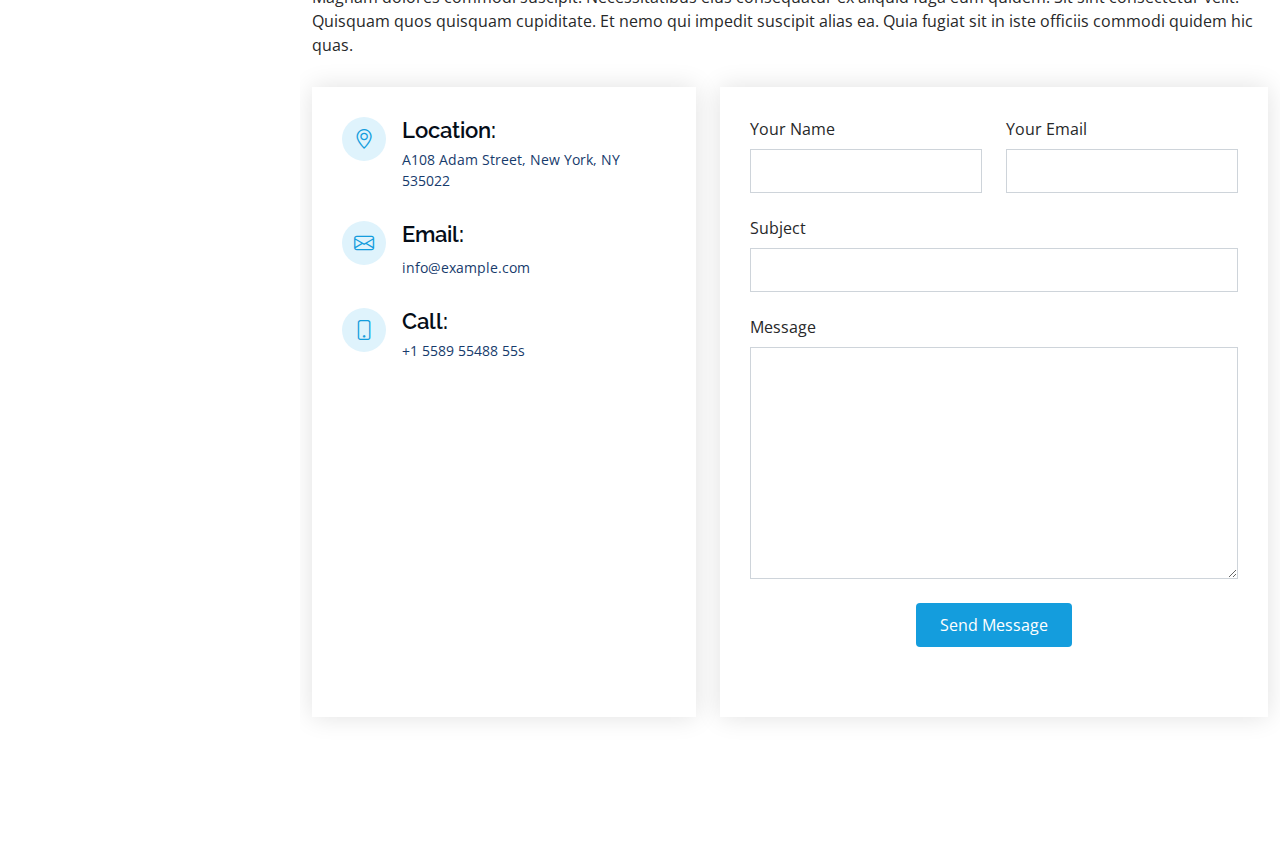
==== commit a4c35cca: "Update index.html" ====
--- a/index.html
+++ b/index.html
@@ -17,7 +17,7 @@
   <link href="https://fonts.googleapis.com/css?family=Open+Sans:300,300i,400,400i,600,600i,700,700i|Raleway:300,300i,400,400i,500,500i,600,600i,700,700i|Poppins:300,300i,400,400i,500,500i,600,600i,700,700i" rel="stylesheet">
 
   <!-- Vendor CSS Files -->
-  <link href="assets/vendor/aos/aos.css" rel="stylesheet">
+  <link href="assets/css/style.css" rel="stylesheet">
   <link href="assets/vendor/bootstrap/css/bootstrap.min.css" rel="stylesheet">
   <link href="assets/vendor/bootstrap-icons/bootstrap-icons.css" rel="stylesheet">
   <link href="assets/vendor/boxicons/css/boxicons.min.css" rel="stylesheet">
@@ -658,4 +658,4 @@
 
 </body>
 
-</html>+</html>
